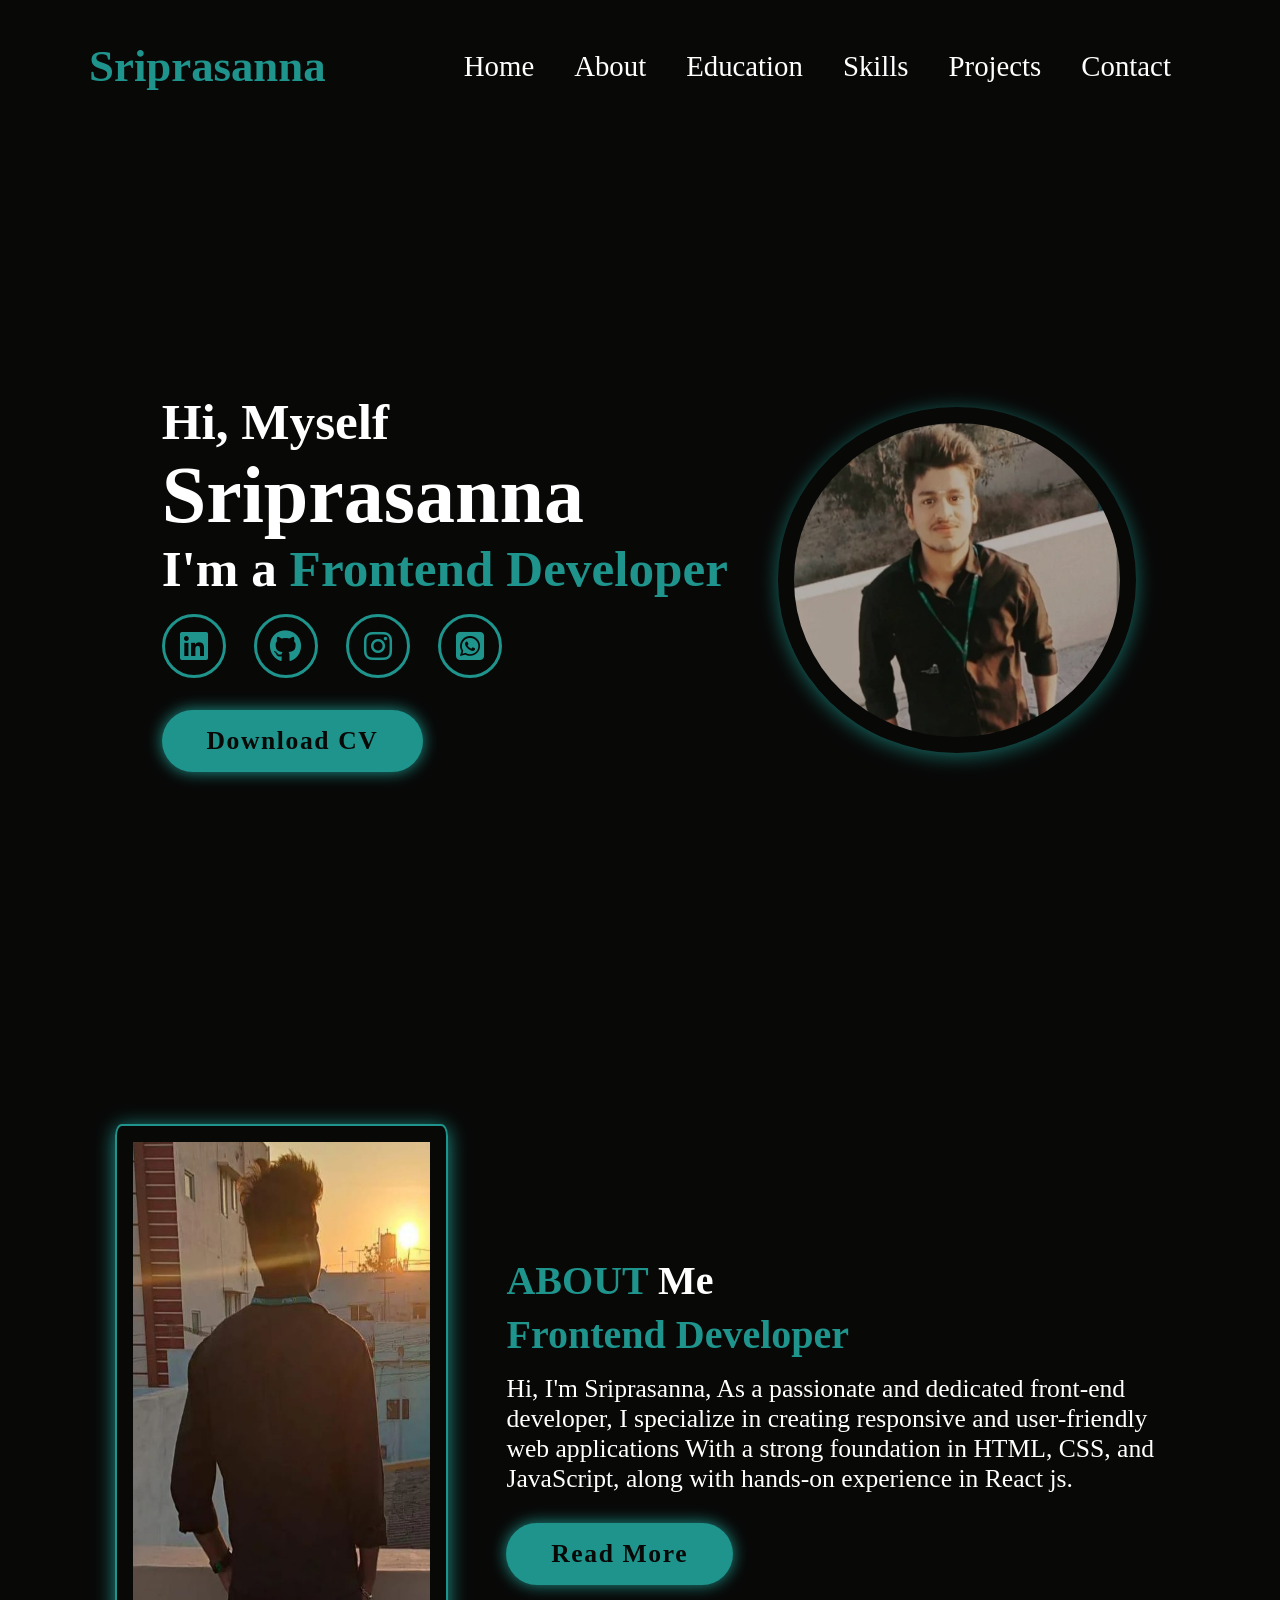
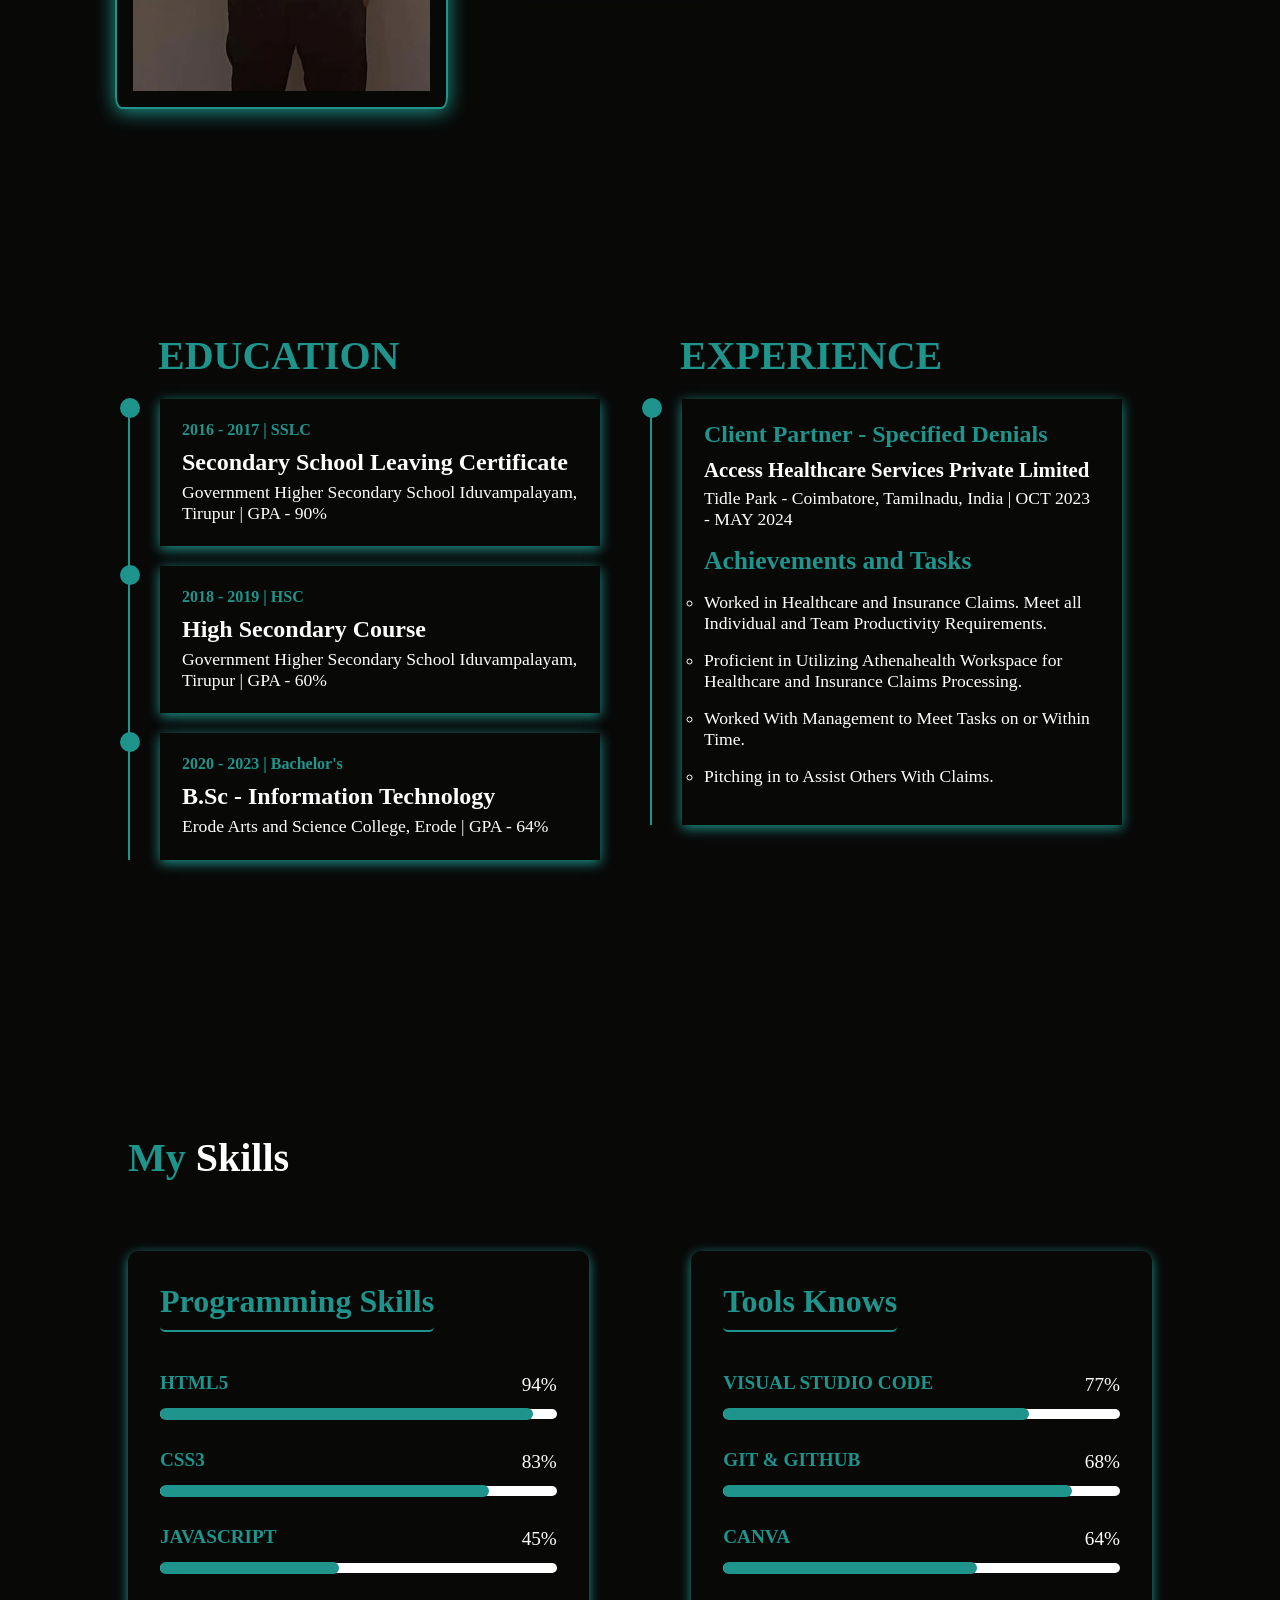
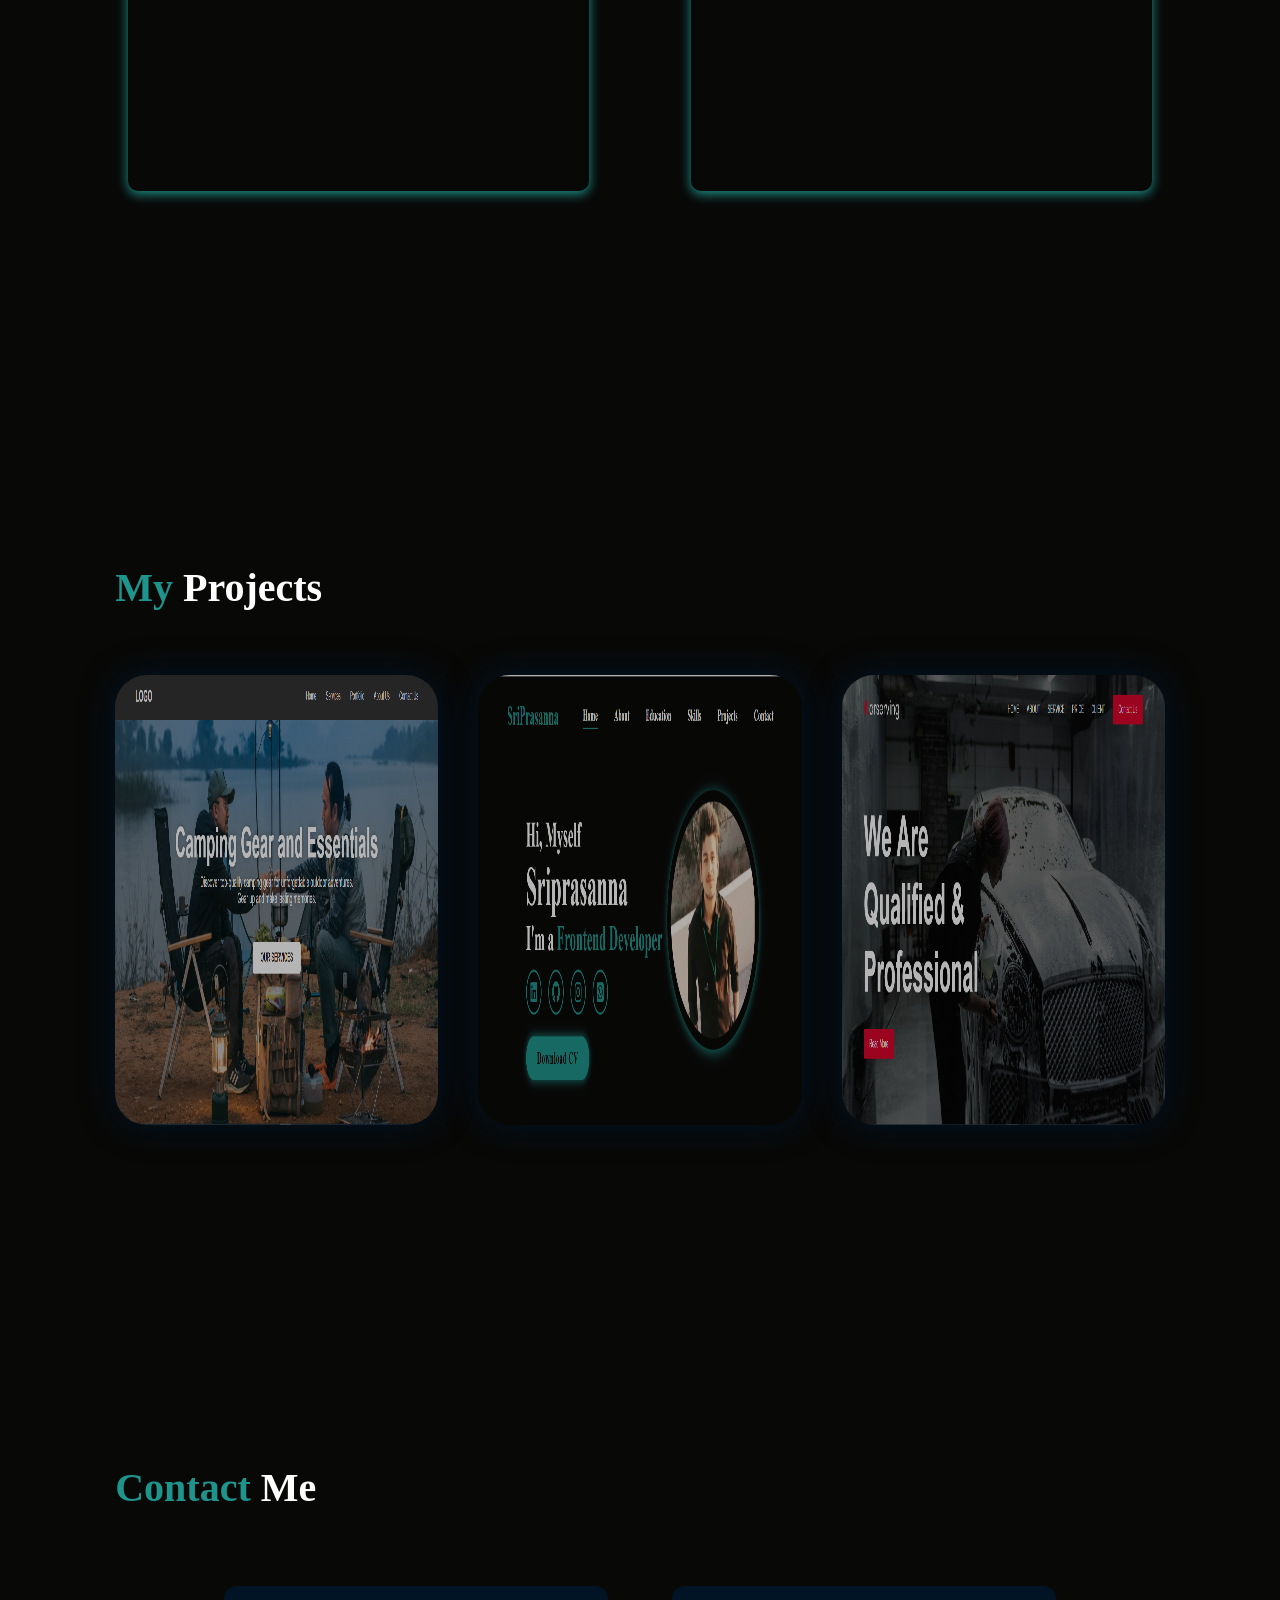
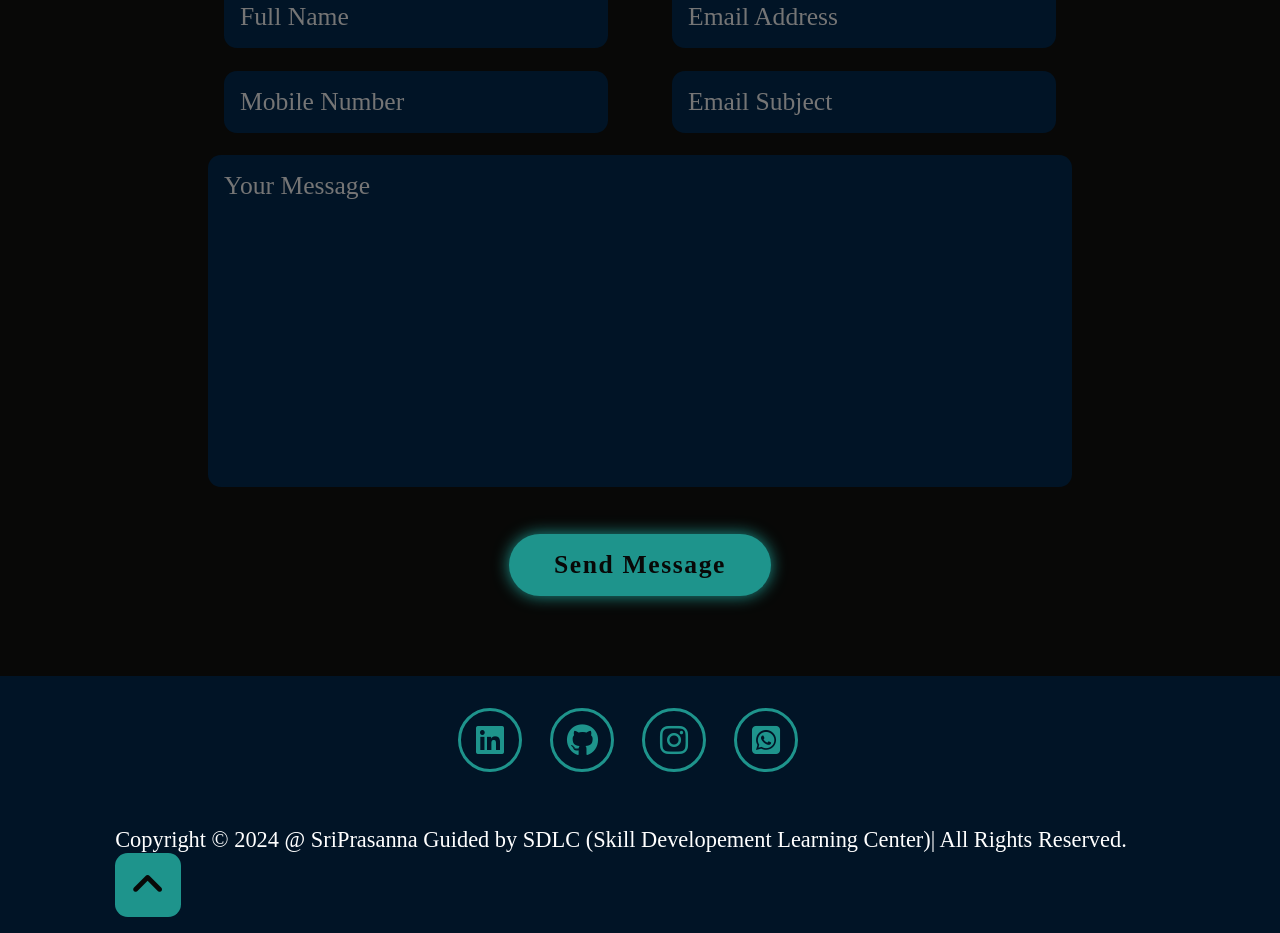
==== index.html @ bc3f65c1 "Add files via upload" ====
<!DOCTYPE html>
<html lang="en">

<head>
    <meta charset="UTF-8">
    <meta name="viewport" content="width=device-width, initial-scale=1.0">
    <title>Personal Portfolio</title>
    <link rel="stylesheet" href="./CSS3/style.css">
    <link rel="stylesheet" href="https://cdnjs.cloudflare.com/ajax/libs/font-awesome/6.6.0/css/all.min.css">
</head>

<body>
    <!-- Header Section -->
    <nav class="navbar">
        <div class="logo">Sriprasanna</div>
        <div class="menu-toggle" id="mobile-menu">
            <span class="bar"></span>
            <span class="bar"></span>
            <span class="bar"></span>
        </div>
        <ul class="nav-list">
            <li><a href="#home">Home</a></li>
            <li><a href="#about">About</a></li>
            <li><a href="#education">Education</a></li>
            <li><a href="#skills">Skills</a></li>
            <li><a href="#projects">Projects</a></li>
            <li><a href="#contact">Contact</a></li>
        </ul>
    </nav>

    <!-- Home Section -->
    <section class="home" id="home">
        <div class="home-content">
            <!-- <h3>Hello, Coders</h3> -->
            <h3>Hi, Myself</h3>
            <h1>Sriprasanna</h1>
            <h3>I'm a <span>Frontend Developer</span></h3>

            <!-- Social Media Icons -->
            <div class="social-media">
                <a href="https://www.linkedin.com/in/prasanna85/"><i class="fa-brands fa-linkedin"></i></a>
                <a href="https://github.com/tronkrish/"><i class="fa-brands fa-github"></i></a>
                <a href="https://www.instagram.com/_tron_krish_/"><i class="fa-brands fa-instagram"></i></a>
                <a href="https://web.whatsapp.com/"><i class="fa-brands fa-square-whatsapp"></i></a>
            </div>
            <a href="" class="btn">Download CV</a>
        </div>

        <div class="home-img">
            <img src="./CSS3/image1.jpeg" alt="img">
        </div>
    </section>

    <!-- About Section -->
    <section class="about" id="about">
        <div class="about-img">
            <img src="./CSS3/image2.jpeg" alt="img" >
        </div>

        <div class="about-content">
            <h2 class="heading">ABOUT <span>Me</span></h2>
            <h3>Frontend Developer</h3>
            <p>Hi, I'm Sriprasanna, As a passionate and dedicated front-end developer, I specialize in creating
                responsive and user-friendly web applications With a strong foundation in HTML, CSS, and JavaScript,
                along with hands-on experience in React js.</p>
            <a href="#" class="btn">Read More</a>
        </div>
    </section>

    <!--Education Section  -->
    <section class="education" id="education">
        <main class="row">
            <div class="col">
                <header class="title">
                    <h2>EDUCATION</h2>
                </header>

                <div class="content">
                    <div class="box">
                        <h4>2016 - 2017 | SSLC</h4>
                        <h3>Secondary School Leaving Certificate</h3>
                        <p>Government Higher Secondary School Iduvampalayam, Tirupur | GPA - 90%</p>
                    </div>

                    <div class="box">
                        <h4>2018 - 2019 | HSC</h4>
                        <h3>High Secondary Course</h3>
                        <p>Government Higher Secondary School Iduvampalayam, Tirupur | GPA - 60%</p>
                    </div>

                    <div class="box">
                        <h4>2020 - 2023 | Bachelor's</h4>
                        <h3>B.Sc - Information Technology</h3>
                        <p>Erode Arts and Science College, Erode | GPA - 64%</p>
                    </div>
                </div>
            </div>

            <!-- Experience Section -->

            <div class="col">
                <header class="title">
                    <h2>EXPERIENCE</h2>
                </header>

                <div class="content">
                    <div class="box">
                        <h2>Client Partner - Specified Denials</h2>
                        <h3 class="office">Access Healthcare Services Private Limited</h3>
                        <p>Tidle Park - Coimbatore, Tamilnadu, India | OCT 2023 - MAY 2024</p>
                        <h4 class="tasks">Achievements and Tasks</h4>
                        <ul>
                            <li>Worked in Healthcare and Insurance Claims. Meet all Individual and Team Productivity
                                Requirements.</li>
                            <li>Proficient in Utilizing Athenahealth Workspace for Healthcare and Insurance Claims
                                Processing.</li>
                            <li>Worked With Management to Meet Tasks on or Within Time.</li>
                            <li>Pitching in to Assist Others With Claims.</li>
                        </ul>
                    </div>
                </div>
            </div>
        </main>
    </section>

    <!-- Skills Section -->
    <section class="skills" id="skills">
        <!-- <div class="main-title"> -->
        <h2 class="heading">My <span>Skills</span></h2>
        <!-- </div> -->

        <div class="row">
            <div class="col">
                <div class="sub-title">
                    <h2>Programming Skills</h2>
                </div>

                <div class="skills-container">
                    <div class="skill">
                        <div class="subject">HTML5</div>
                        <div class="progress-bar" value="94%">
                            <div class="progress-line" style="max-width: 94%"></div>
                        </div>
                    </div>

                    <div class="skill">
                        <div class="subject">CSS3</div>
                        <div class="progress-bar" value="83%">
                            <div class="progress-line" style="max-width: 83%"></div>
                        </div>
                    </div>

                    <div class="skill">
                        <div class="subject">JavaScript</div>
                        <div class="progress-bar" value="45%">
                            <div class="progress-line" style="max-width: 45%"></div>
                        </div>
                    </div>
                </div>
            </div>

            <div class="col cols">
                <div class="sub-title">
                    <h2>Tools Knows</h2>
                </div>

                <div class="skills-container">
                    <div class="skill">
                        <div class="subject">Visual Studio Code</div>
                        <div class="progress-bar" value="77%">
                            <div class="progress-line" style="max-width: 77%"></div>
                        </div>
                    </div>

                    <div class="skill">
                        <div class="subject">Git & Github</div>
                        <div class="progress-bar" value="68%">
                            <div class="progress-line" style="max-width: 88%"></div>
                        </div>
                    </div>

                    <div class="skill">
                        <div class="subject">Canva</div>
                        <div class="progress-bar" value="64%">
                            <div class="progress-line" style="max-width: 64%"></div>
                        </div>
                    </div>
                </div>
            </div>
        </div>
    </section>

    <!-- Project Section -->
    <section class="project" id="projects">
        <h2 class="heading">My <span>Projects</span></h2>

        <div class="project-container">
            <div class="project-box">
                <img src="./CSS3/First Project.png" alt="">
                <div class="project-layer">
                    <a href="https://tronkrish.github.io/Camping-Website/">Camping Gear Website</a>
                    <p>This is a responsive website created to showcase a variety of camping gear. The website is built
                        using HTML and CSS, with a focus on mobile responsiveness, ensuring it looks great on devices of
                        all sizes. Features include an intuitive layout, clean design, and user-friendly navigation.</p>
                </div>
            </div>

            <div class="project-box">
                <img src="./CSS3/Second Project.png" alt="">
                <div class="project-layer">
                    <a href="https://tronkrish.github.io/Doorstep-Carwash/">Personal Portfolio</a>
                    <p>This project involves creating a responsive landing page for a doorstep car washing service,
                        using HTML, CSS, and JavaScript. The goal is to develop an intuitive and user-friendly page that
                        effectively showcases the services offered by the company while ensuring accessibility and
                        responsiveness across various devices (desktops, tablets, and mobile phones).</p>
                </div>
            </div>

            <div class="project-box">
                <img src="./CSS3/Third Project.png" alt="">
                <div class="project-layer">
                    <a href="https://tronkrish.github.io/Doorstep-Car-Wash/">Doorstep-Carwash</a>
                    <p>This project involves creating a responsive landing page for a doorstep car washing service,
                        using HTML, CSS, and JavaScript. The goal is to develop an intuitive and user-friendly page that
                        effectively showcases the services offered by the company while ensuring accessibility and
                        responsiveness across various devices (desktops, tablets, and mobile phones).</p>
                </div>
            </div>
        </div>
    </section>

    <!-- Contact Section -->

    <section class="contact" id="contact">
        <h2 class="heading">Contact <span>Me</span></h2>

        <!-- Social Media Icons -->


        <form action="#">
            <div class="input-box">
                <input type="text" placeholder="Full Name">
                <input type="email" placeholder="Email Address">
            </div>

            <div class="input-box">
                <input type="number" placeholder="Mobile Number">
                <input type="text" placeholder="Email Subject">
            </div>
            <textarea name="" id="30" rows="10" placeholder="Your Message"></textarea>
            <input type="submit" value="Send Message" class="btn">
        </form>
    </section>

    <!-- Footer Section -->

    <footer class="footer">
        <div class="social-media">
            <a href="https://www.linkedin.com/in/prasanna85/"><i class="fa-brands fa-linkedin"></i></a>
            <a href="https://github.com/tronkrish/"><i class="fa-brands fa-github"></i></a>
            <a href="https://www.instagram.com/_tron_krish_/"><i class="fa-brands fa-instagram"></i></a>
            <a href="https://web.whatsapp.com/"><i class="fa-brands fa-square-whatsapp"></i></a>
        </div>
        <div class="footer-text">
            <p>Copyright &copy; 2024 @ SriPrasanna Guided by SDLC (Skill Developement Learning Center)| All Rights
                Reserved.</p>
        </div>

        <div class="footer-icontop">
            <a href="#home"><i class="fa-solid fa-angle-up"></i></a>
        </div>
    </footer>

    <script>
        const mobileMenu = document.getElementById("mobile-menu");
        const navList = document.querySelector(".nav-list");

        mobileMenu.addEventListener("click", () => {
            navList.classList.toggle("active");
        });
    </script>

</body>

</html>
---- CSS3/style.css ----
* {
    margin: 0;
    padding: 0;
    box-sizing: border-box;
    font-family: 'Times New Roman', Times, serif;
    text-decoration: none;
    border: none;
    outline: none;
}

:root {
    --bg-color: #080807;
    --scd-bg-color: #011426;
    --text-color: #fff;
    --main-color: #1e948c;
}

html {
    overflow-x: hidden;
    scroll-behavior: smooth;
}

body {
    background-color: var(--bg-color);
    color: var(--text-color);
}

section {
    min-height: 100vh;
    padding: 10rem 9% 2rem;
}

/* Header Section */
.navbar {
    display: flex;
    justify-content: space-around;
    align-items: center;
    padding: 40px 30px;
    background-color: var(--bg-color);
    color: #fff;
}

.logo {
    font-size: 2.8rem;
    font-weight: bold;
    color: var(--main-color);
}

.nav-list {
    display: flex;
    list-style-type: none;
}

.nav-list li {
    margin: 0 20px;
}

.nav-list a {
    text-decoration: none;
    color: #fff;
    transition: color 0.3s ease;
    font-size: 1.8rem;
}

.nav-list a:hover {
    color: var(--main-color);
}

/* Mobile Menu Toggle */
.menu-toggle {
    display: none;
    flex-direction: column;
    cursor: pointer;
}

.bar {
    background-color: #fff;
    height: 3px;
    width: 25px;
    margin: 3px 0;
}

/* Home Section */
.home {
    display: flex;
    justify-content: center;
    align-items: center;
    margin: -5%;
    gap: 2rem;
}

.home-content h1 {
    font-size: 5rem;
    font-weight: 700;
    line-height: 1.1;
}

.home-content h3 {
    font-size: 3.2rem;
    font-weight: 700;
}

.home-content span {
    color: var(--main-color);
}

.home-img img {
    width: 28vw;
    animation: floatimage 4s ease-in-out infinite;
    border-radius: 50%;
    box-shadow: 0 3px 20px 0px var(--main-color);
    margin-left: 5%;
    padding: 1rem;
    opacity: 0.7;
}

@keyframes floatimage {
    0% {
        transform: translateY(0);
    }

    50% {
        transform: translateY(-2.4rem);
    }

    100% {
        transform: translateY(0);
    }
}

/* Social Media Icons */
.social-media a {
    display: inline-flex;
    justify-content: center;
    align-items: center;
    width: 4rem;
    height: 4rem;
    background: transparent;
    border: .2rem solid var(--main-color);
    border-radius: 50%;
    font-size: 2rem;
    color: var(--main-color);
    margin: 1rem 1.5rem 3rem 0;
    transition: .5s ease;
}

.social-media a:hover {
    background-color: var(--main-color);
    color: var(--scd-bg-color);
    box-shadow: 0 0 1rem var(--main-color);
}

.btn {
    display: inline-block;
    padding: 1rem 2.8rem;
    background-color: var(--main-color);
    border-radius: 4rem;
    box-shadow: 0 0 1rem var(--main-color);
    font-size: 1.6rem;
    font-weight: 700;
    color: var(--bg-color);
    letter-spacing: .1rem;
    transition: .5s ease;
    margin-top: -3%;
}

/* About Section */
.about {
    display: flex;
    justify-content: center;
    align-items: center;
    gap: 3rem;
    background-color: var(--bg-color);
}

.about-img img {
    height: 65vh;
    width: 26vw;
    border-radius: 2%;
    padding: 1rem;
    border: 2px solid var(--main-color);
    box-shadow: 0 3px 20px 0px var(--main-color);

}

.about-content {
    margin-left: 1%;
}

.about-content h2 {
    text-align: left;
    line-height: 1.5;
    font-size: 2.5rem;
    color: var(--main-color);
}

.about-content h2 span {
    color: var(--text-color);
}

.about-content h3 {
    font-size: 2.5rem;
    color: var(--main-color);
}

.about-content p {
    font-size: 1.6rem;
    margin: 1rem 0 3rem;
}


/* Education Section */
.education {
    width: 100%;
    padding: 10%;
}

.education .row {
    display: grid;
    grid-template-columns: 1fr 1fr;
    grid-column-gap: 20px;
}

.col .title {
    color: var(--main-color);
    padding: 0 0 20px 30px;
}

.title h2 {
    font-size: 2.5rem;
}

.col .content {
    padding: 0 30px;
    border-left: 2px solid var(--main-color);
}

.col .content .box {
    position: relative;
    padding: 20px;
    border: 2px solid var(--bg-color);
    cursor: pointer;
    transition: all 0.4s;
    margin-bottom: 20px;
    box-shadow: 0 3px 12px 0px var(--main-color);
}

.col .content .box::before {
    content: '';
    position: absolute;
    width: 16px;
    height: 16px;
    border-radius: 50%;
    right: calc(100% + 22px);
    top: -.2rem;
    background-color: var(--main-color);
    border: 2px solid var(--main-color);
}

.box h4 {
    position: relative;
    color: #1e948c;
    font-size: 1rem;
}

.box h2 {
    color: #1e948c;
}

.box h3 {
    font-size: 1.5rem;
    padding: 10px 0 6px;
}

.box .office {
    font-size: 1.3rem;

}

.box .tasks {
    font-size: 1.6rem;
    padding: 1rem 0 1rem 0;
}

.box p {
    line-height: 1.2;
    font-size: 1.1rem;
}

.box ul li {
    list-style: circle;
    font-size: 1.1rem;
    padding: 0 0 1rem 0;
}

/* Skills Section */


.skills {
    width: 100%;
    min-height: 100vh;
    padding: 30px 10%;
}

.skills h2 {
    font-size: 2.5rem;
    color: var(--main-color);
}

.skills h2 span {
    color: var(--text-color);
}

.skills .main-title {
    max-width: 700px;
    margin: 0px auto;
    text-align: center;
}

.skills .main-title h1 {
    position: relative;
    font-size: 4rem;
    color: var(--main-color);
}

.skills .row {
    width: 100%;
    display: flex;
    justify-content: space-between;
    margin-top: 70px;
}

.skills .row .col {
    flex-basis: 45%;
    border-radius: 10px;
    height: 60vh;
    width: 100%;
    padding: 2rem;
    box-shadow: 0 3px 12px 0px var(--main-color);
}

.row .sub-title h2 {
    position: relative;
    color: var(--main-color);
    font-size: 2rem;
    display: inline-block;
    margin-bottom: 40px;
    padding-bottom: 10px;
    border-radius: 5px;
    border-bottom: 2px solid var(--main-color);
}

.subject {
    font-size: 1.2rem;
    font-weight: 700;
    padding-bottom: 15px;
    color: var(--main-color);
    text-transform: uppercase;
}

.progress-bar {
    position: relative;
    width: 100%;
    height: 10px;
    background-color: #fff;
    border-radius: 10px;
    margin-bottom: 30px;
}

.progress-bar::after {
    position: absolute;
    content: attr(value);
    top: -35px;
    right: 0;
    color: #fff;
    font-size: 1.2rem;
}

.progress-line {
    position: absolute;
    width: 100%;
    height: 12px;
    background-color: var(--main-color);
    border-radius: 10px;
    top: -1px;
}

/* Project Section */
.project {
    background-color: var(--bg-color);
    min-height: 100vh;
}

.project h2 {
    margin-bottom: 4rem;
    font-size: 2.5rem;
    color: var(--main-color);
}

.project h2 span {
    color: var(--text-color);
}

.project-container {
    display: grid;
    grid-template-columns: repeat(3, 1fr);
    align-items: center;
    gap: 2.5rem;
}

.project-container .project-box {
    position: relative;
    border-radius: 2rem;
    box-shadow: 0 0 2rem var(--scd-bg-color);
    overflow: hidden;
    display: flex;
}

.project-box img {
    width: 100%;
    height: 50vh;
}

.project .project-box .project-layer {
    position: absolute;
    bottom: 0;
    left: 0;
    display: flex;
    background: linear-gradient(rgba(0, 0, 0, 0.1), var(--main-color));
    /* background-color: cyan; */
    justify-content: center;
    align-items: center;
    flex-direction: column;
    text-align: center;
    padding: 1rem;
    transform: translateY(100%);
    transition-duration: .5s;
    transition-timing-function: ease;
}

.project .project-box:hover .project-layer {
    transform: translateY(0);
}

.project-layer a {
    font-size: 1.5rem;
    color: var(--main-color);
    border-bottom: 2px solid snow;
    font-weight: bold;
    margin-bottom: 5px;
}

.project .project-box {
    position: relative;
    border-radius: 2rem;
    overflow: hidden;
    display: flex;
}

.project .project-box img {
    transition-duration: .5s;
    transition-timing-function: ease;
    opacity: 0.7;
}

.project .project-box:hover img {
    transform: scale(1.1);
}

/* Contact Section */
.contact {
    min-height: 50vh;
}

.contact h2 {
    margin-bottom: 4rem;
    font-size: 2.5rem;
    color: var(--main-color);
}

.contact h2 span {
    color: var(--text-color);
}

.contact form {
    max-width: 60rem;
    margin: 1rem auto;
    text-align: center;
    margin-bottom: 3rem;
}

.contact form .input-box {
    display: flex;
    justify-content: space-evenly;
    flex-wrap: wrap;
}

.contact form .input-box input,
.contact form textarea {
    width: 90%;
    padding: 1rem;
    font-size: 1.6rem;
    color: var(--text-color);
    background: var(--scd-bg-color);
    border-radius: .8rem;
    margin: .7rem 0;
}

.contact form .input-box input {
    width: 40%;
}

.contact form textarea {
    resize: none;
}

.contact form .btn {
    margin-top: 2rem;
    cursor: pointer;
}

/* Footer Section */
.footer {
    display: flex;
    justify-content: space-between;
    align-items: center;
    flex-wrap: wrap;
    padding: 1rem 9%;
    background: var(--scd-bg-color);
}

.footer .social-media {
    text-align: center;
    position: relative;
    height: 15vh;
    width: 100%;
}

.footer-text {
    font-size: 1.4rem;
}

.footer-icontop {
    display: inline-flex;
    justify-content: center;
    align-items: center;
    padding: .8rem 1rem;
    background: var(--main-color);
    border-radius: .8rem;
    transition: .5s linear;
}

.footer-icontop a:hover {
    box-shadow: 0 0 1rem var(--main-color);
}

.footer-icontop a i {
    font-size: 2.4rem;
    color: var(--bg-color);
}

/* Media Query */

@media all and(max-width: 1200px) {
    html {
        font-size: 55%;
    }
}

@media all and (max-width: 991px) {
    .header {
        padding: 2rem 1%;
    }

    section {
        padding: 10rem 1%;
    }

    .project {
        padding-bottom: 7rem;
    }

    .contact {
        min-height: auto;
    }

    .footer {
        padding: 2rem 3%;
    }
}


/* Mobile responsiveness */
@media all and (max-width: 768px) {
    .logo, .menu-toggle{
        margin-top: -25px;
    }
    .menu-toggle {
        display: flex;
    }

    .nav-list {
        display: none;
        flex-direction: column;
        width: 100%;
        background-color: var(--scd-bg-color);
        position: absolute;
        top: 60px;
        left: 0;
    }

    .nav-list.active {
        display: flex;
    }

    .nav-list li {
        text-align: center;
        padding: 10px 0;
        border-top: 1px solid var(--main-color);
    }

    .nav-list li:first-child {
        border-top: none;
    }


    .home {
        flex-direction: column;
        gap: 2rem;
        line-height: 2;
    }

    .home-content h3 {
        font-size: 2.8rem;
    }

    .home-content h1 {
        font-size: 5rem;
    }

    .home-content {
        order: 2;
        margin-top: 90%;
    }

    .home-img img {
        width: 70vw;
        position: absolute;
        top: 50%;
        left: 10%;
    }

    .about {
        flex-direction: column;
    }

    .about-content {
        margin-left: 10%;
        line-height: 1.5;
    }

    .about-img img {
        width: 80vw;
        height: 70vh;
        margin-top: 3rem;
    }

    .education .row {
        grid-template-columns: 1fr;
        gap: 2rem;
    }

    .row .col:nth-child(2) {
        margin-top: 1rem;
    }

    .skills {
        padding: 30px 8%;
        gap: 2rem;
    }

    .skills .row {
        flex-direction: column;
        margin-top: 30px;
        gap: 3rem;
    }

    .project h2 {
        margin-bottom: 3rem;
    }

    .project-container {
        grid-template-columns: repeat(1, 1fr);
    }

    .project .project-box .project-layer {
        padding: 4rem;
    }

    .project-layer a {
        font-size: 3rem;
    }

    .project-layer p {
        font-size: 2rem;
    }

}

@media all and (max-width: 617px) {
    .home-content{
        margin-top: 110%;
        margin-left: 10%;
    }
    .home-img img {
        width: 80vw;
        margin-top: 8rem;
    }

    .about-img img{
        height: 70vh;
        width: 80vw;
    }

    .project-container {
        grid-template-columns: 1fr;
    }

    .footer .social-media {
        height: 8vh;
    }

}

@media all and (max-width: 450px) {
    html {
        font-size: 50%;
    }

    .home-img img{
        width: 70vw;
        margin-top: 10%;
    }

    .about-img img{
        height: 70vh;
        width: 80vw;
    }

    .home-content{
        margin-left: 10%;
    }

    .nav ul {
        position: absolute;
        top: 65px;
    }

    .contact form .input-box input {
        width: 100%;
    }
}
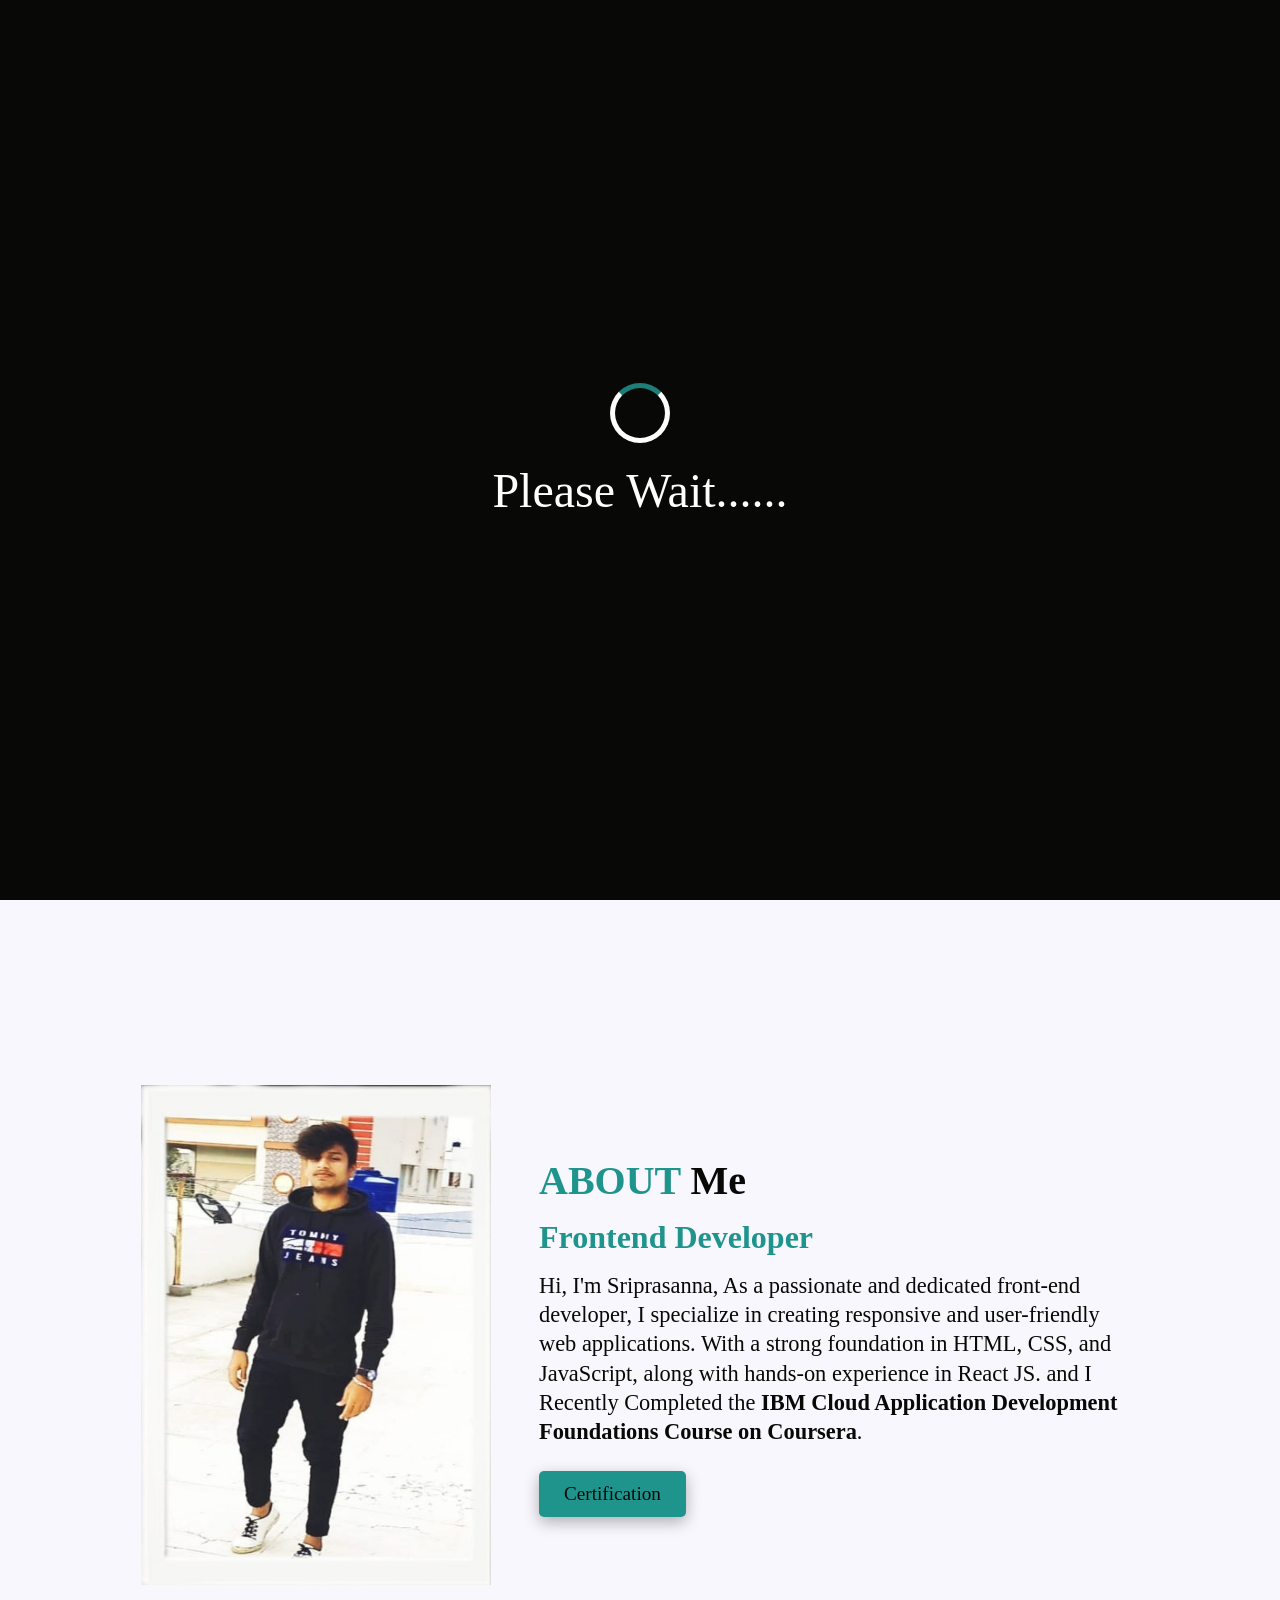
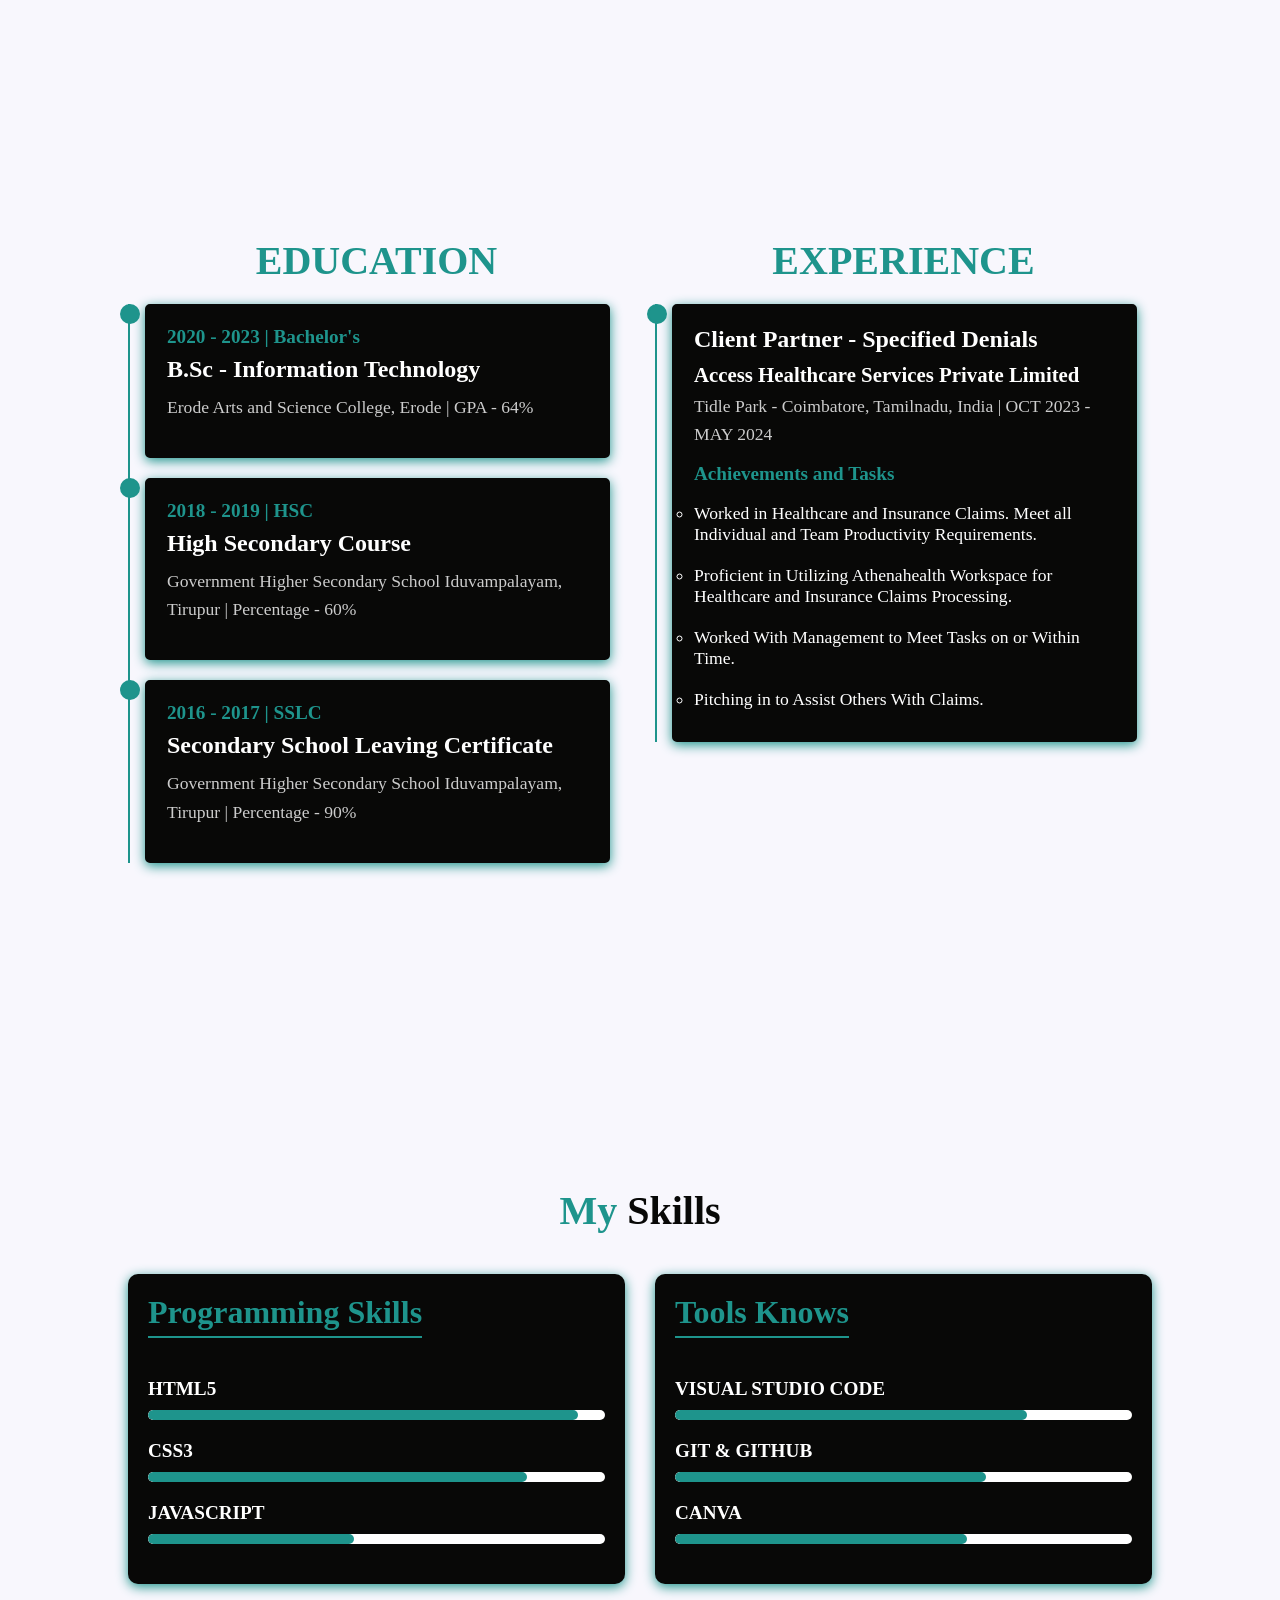
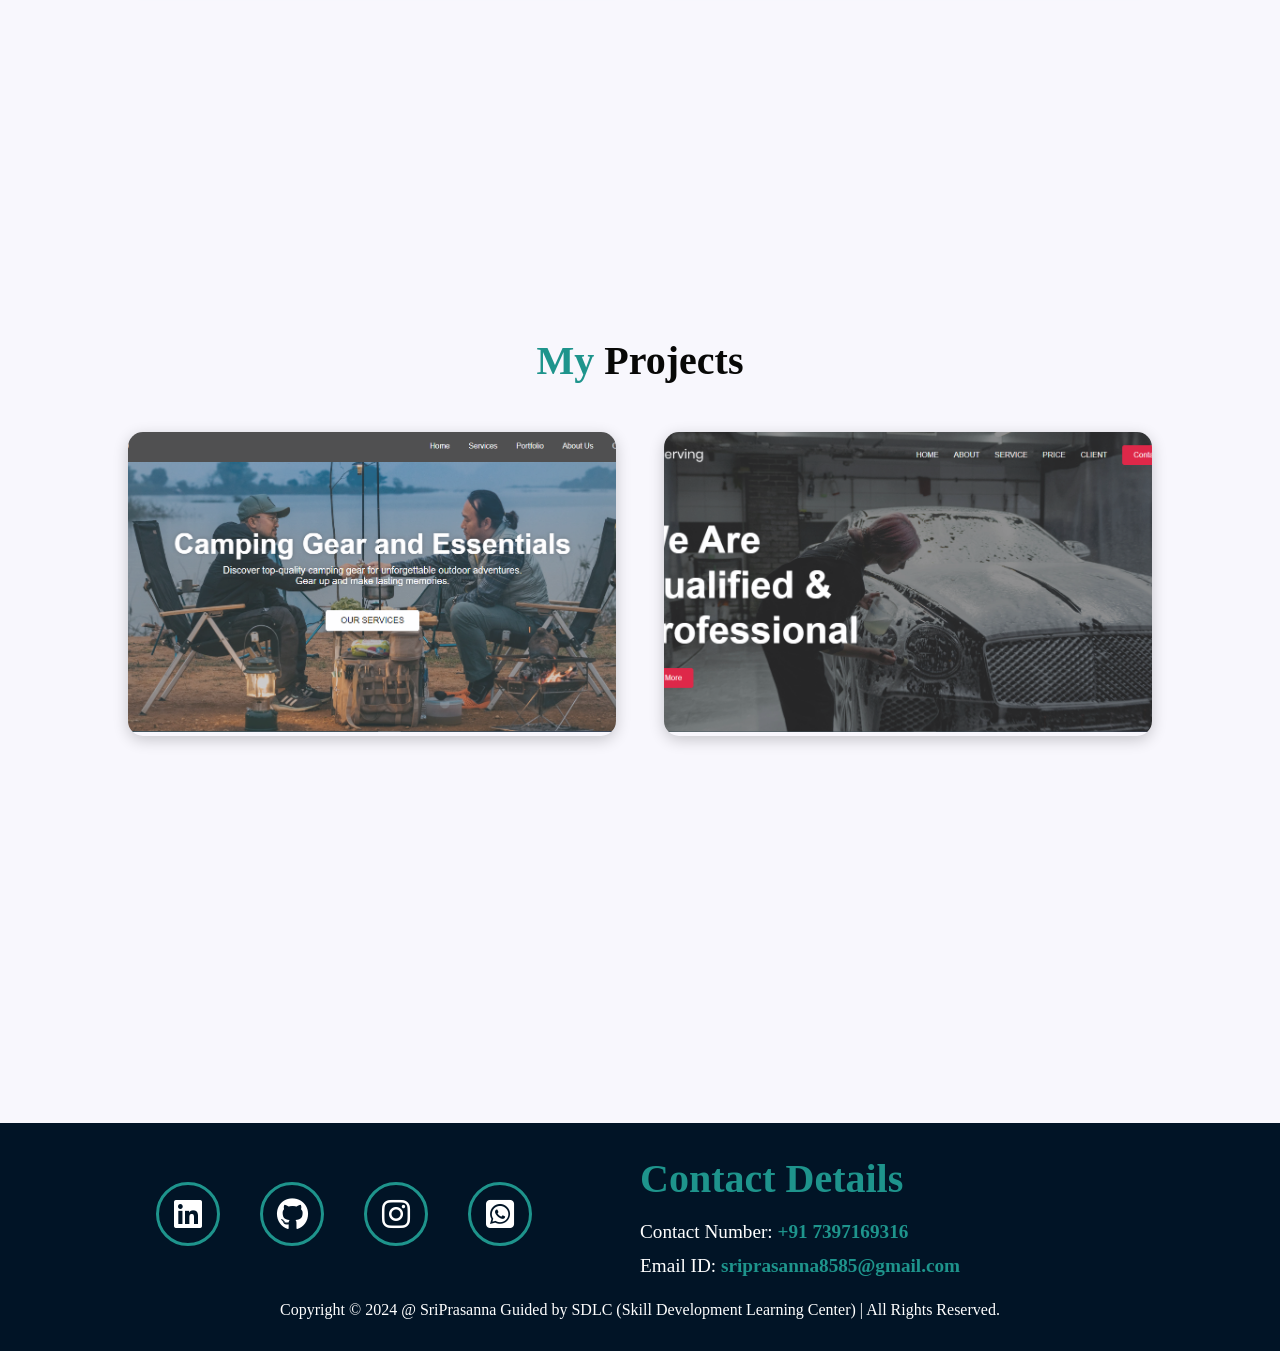
==== commit 89df2f64: "Add files via upload" ====
--- a/index.html
+++ b/index.html
@@ -10,6 +10,10 @@
 </head>
 
 <body>
+    <div class="loading-screen">
+        <div class="loading"></div>
+        <p>Please Wait......</p>
+    </div>
     <!-- Header Section -->
     <nav class="navbar">
         <div class="logo">Sriprasanna</div>
@@ -18,91 +22,104 @@
             <span class="bar"></span>
             <span class="bar"></span>
         </div>
-        <ul class="nav-list">
+        <ul class="nav-list" id="nav-list">
             <li><a href="#home">Home</a></li>
             <li><a href="#about">About</a></li>
             <li><a href="#education">Education</a></li>
             <li><a href="#skills">Skills</a></li>
             <li><a href="#projects">Projects</a></li>
-            <li><a href="#contact">Contact</a></li>
         </ul>
     </nav>
+
 
     <!-- Home Section -->
     <section class="home" id="home">
         <div class="home-content">
-            <!-- <h3>Hello, Coders</h3> -->
             <h3>Hi, Myself</h3>
             <h1>Sriprasanna</h1>
-            <h3>I'm a <span>Frontend Developer</span></h3>
+            <h3>I'm a <span id="role"></span></h3>
 
             <!-- Social Media Icons -->
             <div class="social-media">
-                <a href="https://www.linkedin.com/in/prasanna85/"><i class="fa-brands fa-linkedin"></i></a>
-                <a href="https://github.com/tronkrish/"><i class="fa-brands fa-github"></i></a>
-                <a href="https://www.instagram.com/_tron_krish_/"><i class="fa-brands fa-instagram"></i></a>
-                <a href="https://web.whatsapp.com/"><i class="fa-brands fa-square-whatsapp"></i></a>
-            </div>
-            <a href="" class="btn">Download CV</a>
+                <a href="https://www.linkedin.com/in/prasanna85/" target="_blank">
+                    <i class="fa-brands fa-linkedin"></i>
+                </a>
+                <a href="https://github.com/tronkrish/" target="_blank">
+                    <i class="fa-brands fa-github"></i>
+                </a>
+                <a href="https://www.instagram.com/_tron_krish_/" target="_blank">
+                    <i class="fa-brands fa-instagram"></i>
+                </a>
+                <a href="https://web.whatsapp.com/" target="_blank">
+                    <i class="fa-brands fa-whatsapp"></i>
+                </a>
+            </div>
+
+            <a href="./CSS3/Front-End Developer.pdf" class="btn" target="_blank">View Resume</a>
+            <a href="./CSS3/Front-End Developer.pdf" class="btn" target="_blank" download id="btnss">Download Resume</a>
+
         </div>
 
         <div class="home-img">
-            <img src="./CSS3/image1.jpeg" alt="img">
+            <img src="./CSS3/image2.jpeg" alt="Profile Picture">
         </div>
     </section>
 
     <!-- About Section -->
     <section class="about" id="about">
         <div class="about-img">
-            <img src="./CSS3/image2.jpeg" alt="img" >
+            <img src="./CSS3/Image3.jpeg" alt="Profile Image">
         </div>
 
         <div class="about-content">
             <h2 class="heading">ABOUT <span>Me</span></h2>
             <h3>Frontend Developer</h3>
-            <p>Hi, I'm Sriprasanna, As a passionate and dedicated front-end developer, I specialize in creating
-                responsive and user-friendly web applications With a strong foundation in HTML, CSS, and JavaScript,
-                along with hands-on experience in React js.</p>
-            <a href="#" class="btn">Read More</a>
-        </div>
-    </section>
-
-    <!--Education Section  -->
+            <p>
+                Hi, I'm Sriprasanna, As a passionate and dedicated front-end developer, I specialize in creating
+                responsive and user-friendly web applications. With a strong foundation in HTML, CSS, and JavaScript,
+                along with hands-on experience in React JS. and I Recently Completed the <b>IBM Cloud Application Development Foundations Course on Coursera</b>.
+            </p>
+            <a href="https://www.credly.com/badges/7228fc24-bd98-495f-b2e7-82e15cb1e136/whatsapp" class="btn" target="_blank">Certification</a>
+        </div>
+    </section>
+
+
+    <!-- Education Section -->
     <section class="education" id="education">
         <main class="row">
+            <!-- Education Column -->
             <div class="col">
                 <header class="title">
                     <h2>EDUCATION</h2>
                 </header>
-
                 <div class="content">
-                    <div class="box">
-                        <h4>2016 - 2017 | SSLC</h4>
-                        <h3>Secondary School Leaving Certificate</h3>
-                        <p>Government Higher Secondary School Iduvampalayam, Tirupur | GPA - 90%</p>
-                    </div>
-
-                    <div class="box">
-                        <h4>2018 - 2019 | HSC</h4>
-                        <h3>High Secondary Course</h3>
-                        <p>Government Higher Secondary School Iduvampalayam, Tirupur | GPA - 60%</p>
-                    </div>
 
                     <div class="box">
                         <h4>2020 - 2023 | Bachelor's</h4>
                         <h3>B.Sc - Information Technology</h3>
                         <p>Erode Arts and Science College, Erode | GPA - 64%</p>
                     </div>
-                </div>
-            </div>
-
-            <!-- Experience Section -->
-
+                  
+                    <div class="box">
+                        <h4>2018 - 2019 | HSC</h4>
+                        <h3>High Secondary Course</h3>
+                        <p>Government Higher Secondary School Iduvampalayam, Tirupur | Percentage - 60%</p>
+                    </div>
+                    
+                    <div class="box">
+                        <h4>2016 - 2017 | SSLC</h4>
+                        <h3>Secondary School Leaving Certificate</h3>
+                        <p>Government Higher Secondary School Iduvampalayam, Tirupur | Percentage - 90%</p>
+                    </div>
+                    
+                </div>
+            </div>
+
+            <!-- Experience Column -->
             <div class="col">
                 <header class="title">
                     <h2>EXPERIENCE</h2>
                 </header>
-
                 <div class="content">
                     <div class="box">
                         <h2>Client Partner - Specified Denials</h2>
@@ -125,16 +142,13 @@
 
     <!-- Skills Section -->
     <section class="skills" id="skills">
-        <!-- <div class="main-title"> -->
         <h2 class="heading">My <span>Skills</span></h2>
-        <!-- </div> -->
-
         <div class="row">
+            <!-- Programming Skills -->
             <div class="col">
                 <div class="sub-title">
                     <h2>Programming Skills</h2>
                 </div>
-
                 <div class="skills-container">
                     <div class="skill">
                         <div class="subject">HTML5</div>
@@ -142,14 +156,12 @@
                             <div class="progress-line" style="max-width: 94%"></div>
                         </div>
                     </div>
-
                     <div class="skill">
                         <div class="subject">CSS3</div>
                         <div class="progress-bar" value="83%">
                             <div class="progress-line" style="max-width: 83%"></div>
                         </div>
                     </div>
-
                     <div class="skill">
                         <div class="subject">JavaScript</div>
                         <div class="progress-bar" value="45%">
@@ -159,11 +171,11 @@
                 </div>
             </div>
 
-            <div class="col cols">
+            <!-- Tools Skills -->
+            <div class="col">
                 <div class="sub-title">
                     <h2>Tools Knows</h2>
                 </div>
-
                 <div class="skills-container">
                     <div class="skill">
                         <div class="subject">Visual Studio Code</div>
@@ -171,14 +183,12 @@
                             <div class="progress-line" style="max-width: 77%"></div>
                         </div>
                     </div>
-
-                    <div class="skill">
-                        <div class="subject">Git & Github</div>
+                    <div class="skill">
+                        <div class="subject">Git & GitHub</div>
                         <div class="progress-bar" value="68%">
-                            <div class="progress-line" style="max-width: 88%"></div>
-                        </div>
-                    </div>
-
+                            <div class="progress-line" style="max-width: 68%"></div>
+                        </div>
+                    </div>
                     <div class="skill">
                         <div class="subject">Canva</div>
                         <div class="progress-bar" value="64%">
@@ -190,96 +200,66 @@
         </div>
     </section>
 
+
     <!-- Project Section -->
     <section class="project" id="projects">
         <h2 class="heading">My <span>Projects</span></h2>
-
         <div class="project-container">
+            <!-- Project 1 -->
             <div class="project-box">
-                <img src="./CSS3/First Project.png" alt="">
+                <img src="./CSS3/First Project.png" alt="Camping Gear Website">
                 <div class="project-layer">
-                    <a href="https://tronkrish.github.io/Camping-Website/">Camping Gear Website</a>
-                    <p>This is a responsive website created to showcase a variety of camping gear. The website is built
-                        using HTML and CSS, with a focus on mobile responsiveness, ensuring it looks great on devices of
-                        all sizes. Features include an intuitive layout, clean design, and user-friendly navigation.</p>
-                </div>
-            </div>
-
+                    <a href="https://tronkrish.github.io/Camping-Gear-Website/" target="_blank">Camping Gear Website</a>
+                    <p>This responsive website showcases a variety of camping gear. Built with HTML and CSS, it focuses
+                        on mobile responsiveness, ensuring great visuals across devices of all sizes. Features include
+                        an intuitive layout and user-friendly navigation.</p>
+                </div>
+            </div>
+
+            <!-- Project 2 -->
             <div class="project-box">
-                <img src="./CSS3/Second Project.png" alt="">
+                <img src="./CSS3/Third Project.png" alt="Doorstep Car Wash">
                 <div class="project-layer">
-                    <a href="https://tronkrish.github.io/Doorstep-Carwash/">Personal Portfolio</a>
-                    <p>This project involves creating a responsive landing page for a doorstep car washing service,
-                        using HTML, CSS, and JavaScript. The goal is to develop an intuitive and user-friendly page that
-                        effectively showcases the services offered by the company while ensuring accessibility and
-                        responsiveness across various devices (desktops, tablets, and mobile phones).</p>
-                </div>
-            </div>
-
-            <div class="project-box">
-                <img src="./CSS3/Third Project.png" alt="">
-                <div class="project-layer">
-                    <a href="https://tronkrish.github.io/Doorstep-Car-Wash/">Doorstep-Carwash</a>
-                    <p>This project involves creating a responsive landing page for a doorstep car washing service,
-                        using HTML, CSS, and JavaScript. The goal is to develop an intuitive and user-friendly page that
-                        effectively showcases the services offered by the company while ensuring accessibility and
-                        responsiveness across various devices (desktops, tablets, and mobile phones).</p>
-                </div>
-            </div>
-        </div>
-    </section>
-
-    <!-- Contact Section -->
-
-    <section class="contact" id="contact">
-        <h2 class="heading">Contact <span>Me</span></h2>
-
+                    <a href="https://tronkrish.github.io/Doorstep-Car-Wash/" target="_blank">Doorstep Car Wash</a>
+                    <p>This project is a responsive landing page for a doorstep car washing service. Using HTML, CSS,
+                        and JavaScript, the design ensures intuitive navigation and accessibility on desktops, tablets,
+                        and mobile phones.</p>
+                </div>
+            </div>
+        </div>
+    </section>
+
+    <!-- Footer Section -->
+    <footer class="footer">
         <!-- Social Media Icons -->
-
-
-        <form action="#">
-            <div class="input-box">
-                <input type="text" placeholder="Full Name">
-                <input type="email" placeholder="Email Address">
-            </div>
-
-            <div class="input-box">
-                <input type="number" placeholder="Mobile Number">
-                <input type="text" placeholder="Email Subject">
-            </div>
-            <textarea name="" id="30" rows="10" placeholder="Your Message"></textarea>
-            <input type="submit" value="Send Message" class="btn">
-        </form>
-    </section>
-
-    <!-- Footer Section -->
-
-    <footer class="footer">
         <div class="social-media">
-            <a href="https://www.linkedin.com/in/prasanna85/"><i class="fa-brands fa-linkedin"></i></a>
-            <a href="https://github.com/tronkrish/"><i class="fa-brands fa-github"></i></a>
-            <a href="https://www.instagram.com/_tron_krish_/"><i class="fa-brands fa-instagram"></i></a>
-            <a href="https://web.whatsapp.com/"><i class="fa-brands fa-square-whatsapp"></i></a>
-        </div>
+            <a href="https://www.linkedin.com/in/prasanna85/" target="_blank"><i class="fa-brands fa-linkedin"></i></a>
+            <a href="https://github.com/tronkrish/" target="_blank"><i class="fa-brands fa-github"></i></a>
+            <a href="https://www.instagram.com/_tron_krish_/" target="_blank"><i class="fa-brands fa-instagram"></i></a>
+            <a href="https://web.whatsapp.com/" target="_blank"><i class="fa-brands fa-square-whatsapp"></i></a>
+        </div>
+
+        <!-- Contact Details -->
+        <div class="details">
+            <h3>Contact Details</h3>
+            <p>Contact Number: <span>+91 7397169316</span></p>
+            <p>Email ID: <span>sriprasanna8585@gmail.com</span></p>
+        </div>
+
+        <!-- Footer Text -->
         <div class="footer-text">
-            <p>Copyright &copy; 2024 @ SriPrasanna Guided by SDLC (Skill Developement Learning Center)| All Rights
+            <p>Copyright &copy; 2024 @ SriPrasanna Guided by SDLC (Skill Development Learning Center) | All Rights
                 Reserved.</p>
         </div>
 
+        <!-- Back to Top Button -->
         <div class="footer-icontop">
             <a href="#home"><i class="fa-solid fa-angle-up"></i></a>
         </div>
     </footer>
 
-    <script>
-        const mobileMenu = document.getElementById("mobile-menu");
-        const navList = document.querySelector(".nav-list");
-
-        mobileMenu.addEventListener("click", () => {
-            navList.classList.toggle("active");
-        });
-    </script>
+    <script src="./JS6/script.js"></script>
 
 </body>
 
-</html>
+</html>
--- a/CSS3/style.css
+++ b/CSS3/style.css
@@ -2,7 +2,7 @@
     margin: 0;
     padding: 0;
     box-sizing: border-box;
-    font-family: 'Times New Roman', Times, serif;
+    /* font-family: "Roboto", serif; */
     text-decoration: none;
     border: none;
     outline: none;
@@ -13,6 +13,8 @@
     --scd-bg-color: #011426;
     --text-color: #fff;
     --main-color: #1e948c;
+    --extra-light: #f8f7fd;
+    --white: #ffffff;
 }
 
 html {
@@ -21,49 +23,98 @@
 }
 
 body {
-    background-color: var(--bg-color);
-    color: var(--text-color);
+    background-color: var(--extra-light);
+    color: var(--bg-color);
 }
 
 section {
-    min-height: 100vh;
+    height: 100vh;
     padding: 10rem 9% 2rem;
 }
 
-/* Header Section */
+/* Loading Page */
+
+.loading-screen{
+    position: fixed;
+    top: 0;
+    left: 0;
+    z-index: 9999;
+    height: 100vh;
+    width: 100%;
+    display: flex;
+    justify-content: center;
+    align-items: center;
+    font-size: 3rem;
+    flex-direction: column;
+    background-color: #080807;
+}
+
+.loading-screen .loading{
+    height: 60px;
+    width: 60px;
+    border-radius: 50%;
+    border: 5px solid #fff;
+    border-top: 5px solid #1b7e78;
+    animation: loading 1s ease infinite;
+}
+
+@keyframes loading{
+    from{
+        transform: rotate(0deg);
+    }
+    to{
+        transform: rotate(360deg);
+    }
+}
+
+.loading-screen p{
+    color: #fff;
+    margin-top: 20px;
+}
+
+/* Navbar Styling */
 .navbar {
     display: flex;
-    justify-content: space-around;
+    justify-content: space-between;
     align-items: center;
-    padding: 40px 30px;
-    background-color: var(--bg-color);
-    color: #fff;
+    padding: 20px 40px;
+    background-color: var(--main-color);
+    color: var(--text-color);
+    position: sticky;
+    top: 0;
+    z-index: 1000;
 }
 
 .logo {
-    font-size: 2.8rem;
+    font-size: 2.5rem;
     font-weight: bold;
-    color: var(--main-color);
+    color: var(--bg-color);
+}
+
+.logo:hover {
+    cursor: pointer;
+    color: var(--white);
 }
 
 .nav-list {
     display: flex;
     list-style-type: none;
+    margin: 0;
 }
 
 .nav-list li {
-    margin: 0 20px;
+    margin: 0 15px;
 }
 
 .nav-list a {
     text-decoration: none;
-    color: #fff;
+    color: var(--text-color);
+    font-size: 1.4rem;
     transition: color 0.3s ease;
-    font-size: 1.8rem;
 }
 
 .nav-list a:hover {
-    color: var(--main-color);
+    color: var(--bg-color);
 }
 
 /* Mobile Menu Toggle */
@@ -74,7 +125,7 @@
 }
 
 .bar {
-    background-color: #fff;
+    background-color: var(--text-color);
     height: 3px;
     width: 25px;
     margin: 3px 0;
@@ -83,52 +134,59 @@
 /* Home Section */
 .home {
     display: flex;
-    justify-content: center;
+    justify-content: space-between;
     align-items: center;
-    margin: -5%;
-    gap: 2rem;
+    padding: 50px 10%;
+    background-color: var(--extra-light);
+    color: var(--bg-color);
+}
+
+.home-content {
+    flex: 1;
+    max-width: 50%;
+}
+
+.home-content h3 {
+    font-size: 2.5rem;
+    color: var(--bg-color);
 }
 
 .home-content h1 {
-    font-size: 5rem;
-    font-weight: 700;
-    line-height: 1.1;
-}
-
-.home-content h3 {
-    font-size: 3.2rem;
-    font-weight: 700;
+    font-size: 4rem;
+    margin: 10px 0;
+    color: var(--bg-color);
 }
 
 .home-content span {
     color: var(--main-color);
-}
-
-.home-img img {
-    width: 28vw;
-    animation: floatimage 4s ease-in-out infinite;
-    border-radius: 50%;
-    box-shadow: 0 3px 20px 0px var(--main-color);
-    margin-left: 5%;
-    padding: 1rem;
-    opacity: 0.7;
-}
-
-@keyframes floatimage {
-    0% {
-        transform: translateY(0);
-    }
-
+    font-weight: bold;
+}
+
+#role {
+    /* display: inline-block; */
+    color: var(--main-color);
+    font-weight: bold;
+    overflow: hidden;
+    /* Ensures text stays within bounds */
+    border-right: 2px solid var(--main-color);
+    /* Adds a blinking cursor */
+    white-space: nowrap;
+    animation: blink 0.7s step-end infinite;
+    /* Cursor blinking effect */
+}
+
+@keyframes blink {
     50% {
-        transform: translateY(-2.4rem);
-    }
-
-    100% {
-        transform: translateY(0);
-    }
-}
-
-/* Social Media Icons */
+        border-color: transparent;
+    }
+}
+
+.social-media {
+    margin: 20px 0;
+    display: flex;
+    gap: 15px;
+}
+
 .social-media a {
     display: inline-flex;
     justify-content: center;
@@ -139,8 +197,8 @@
     border: .2rem solid var(--main-color);
     border-radius: 50%;
     font-size: 2rem;
-    color: var(--main-color);
-    margin: 1rem 1.5rem 3rem 0;
+    color: var(--bg-color);
+    margin: 0 1rem 0.5rem 0;
     transition: .5s ease;
 }
 
@@ -150,19 +208,55 @@
     box-shadow: 0 0 1rem var(--main-color);
 }
 
+#btnss {
+    margin-left: 30px;
+}
+
 .btn {
     display: inline-block;
-    padding: 1rem 2.8rem;
+    padding: 12px 20px;
+    color: var(--bg-color);
     background-color: var(--main-color);
-    border-radius: 4rem;
-    box-shadow: 0 0 1rem var(--main-color);
-    font-size: 1.6rem;
-    font-weight: 700;
-    color: var(--bg-color);
-    letter-spacing: .1rem;
-    transition: .5s ease;
-    margin-top: -3%;
-}
+    border-radius: 5px;
+    text-decoration: none;
+    font-size: 1.2rem;
+    transition: all 0.3s ease;
+    box-shadow: 0 5px 15px rgba(0, 0, 0, 0.3);
+}
+
+.btn:hover {
+    background-color: #1b7e78;
+    transform: translateY(-5px);
+}
+
+/* Profile Image Styling */
+.home-img {
+    flex: 1;
+    max-width: 45%;
+    text-align: center;
+}
+
+.home-img img {
+    width: 400px;
+    height: 430px;
+    border-radius: 50%;
+    box-shadow: 0 0 20px var(--bg-color);
+    /* animation: floatimage 4s ease-in-out infinite; */
+}
+
+/* @keyframes floatimage {
+    0% {
+        transform: translateY(0);
+    }
+
+    50% {
+        transform: translateY(-2.4rem);
+    }
+
+    100% {
+        transform: translateY(0);
+    }
+} */
 
 /* About Section */
 .about {
@@ -170,69 +264,139 @@
     justify-content: center;
     align-items: center;
     gap: 3rem;
-    background-color: var(--bg-color);
+    background-color: var(--extra-light);
+    padding: 50px 10%;
+    margin-top: -100px;
+}
+
+#about {
+
+    animation-name: appear;
+    animation-timing-function: linear;
+    animation-timeline: view();
+    animation-range: entry 0% cover 40%;
+    /* animation-delay: 5s; */
+}
+
+@keyframes appear {
+    from {
+        opacity: 0;
+        transform: scale(0.5);
+    }
+
+    to {
+        opacity: 1;
+        transform: scale(1);
+    }
 }
 
 .about-img img {
-    height: 65vh;
-    width: 26vw;
-    border-radius: 2%;
-    padding: 1rem;
-    border: 2px solid var(--main-color);
-    box-shadow: 0 3px 20px 0px var(--main-color);
-
+    height: 500px;
+    width: 350px;
+    /* border: 5px solid var(--scd-bg-color); */
+    /* box-shadow: 0 10px 25px var(--bg-color); */
+    transition: transform 0.3s ease, box-shadow 0.3s ease;
+    opacity: 0.9;
+}
+
+.about-img img:hover {
+    transform: scale(1.05);
+    box-shadow: 0 15px 30px var(--bg-color);
 }
 
 .about-content {
-    margin-left: 1%;
+    flex: 1;
+    max-width: 600px;
+    text-align: left;
 }
 
 .about-content h2 {
-    text-align: left;
-    line-height: 1.5;
     font-size: 2.5rem;
     color: var(--main-color);
+    margin-bottom: 15px;
 }
 
 .about-content h2 span {
-    color: var(--text-color);
+    color: var(--bg-color);
 }
 
 .about-content h3 {
-    font-size: 2.5rem;
+    font-size: 2rem;
     color: var(--main-color);
+    margin-bottom: 15px;
 }
 
 .about-content p {
-    font-size: 1.6rem;
-    margin: 1rem 0 3rem;
-}
-
+    font-size: 1.4rem;
+    color: var(--bg-color);
+    margin-bottom: 25px;
+    line-height: 1.3;
+}
+
+.about-content .btn {
+    display: inline-block;
+    padding: 12px 25px;
+    background-color: var(--main-color);
+    color: var(--bg-color);
+    border-radius: 5px;
+    text-decoration: none;
+    font-size: 1.2rem;
+    transition: all 0.3s ease;
+}
+
+.about-content .btn:hover {
+    background-color: #1b7e78;
+    transform: translateY(-5px);
+}
 
 /* Education Section */
 .education {
     width: 100%;
-    padding: 10%;
+    padding: 50px 10%;
+    background-color: var(--extra-light);
+}
+
+#education {
+
+    animation-name: appear;
+    animation-timing-function: linear;
+    animation-timeline: view();
+    animation-range: entry 0% cover 40%;
+    /* animation-delay: 5s; */
+}
+
+@keyframes appear {
+    from {
+        opacity: 0;
+        transform: scale(0.5);
+    }
+
+    to {
+        opacity: 1;
+        transform: scale(1);
+    }
 }
 
 .education .row {
     display: grid;
-    grid-template-columns: 1fr 1fr;
-    grid-column-gap: 20px;
+    grid-template-columns: repeat(auto-fit, minmax(300px, 1fr));
+    gap: 30px;
 }
 
 .col .title {
     color: var(--main-color);
-    padding: 0 0 20px 30px;
+    padding-bottom: 20px;
 }
 
 .title h2 {
     font-size: 2.5rem;
+    text-align: center;
 }
 
 .col .content {
-    padding: 0 30px;
+    padding: 0 15px;
     border-left: 2px solid var(--main-color);
+    /* border-radius: 5px; */
 }
 
 .col .content .box {
@@ -243,6 +407,13 @@
     transition: all 0.4s;
     margin-bottom: 20px;
     box-shadow: 0 3px 12px 0px var(--main-color);
+    background-color: var(--bg-color);
+    border-radius: 5px;
+}
+
+.col .content .box:hover {
+    transform: scale(1.03);
+    box-shadow: 0 8px 16px 0px rgba(30, 148, 140, 0.5);
 }
 
 .col .content .box::before {
@@ -251,111 +422,128 @@
     width: 16px;
     height: 16px;
     border-radius: 50%;
-    right: calc(100% + 22px);
-    top: -.2rem;
+    right: calc(100% + 7px);
+    top: -2px;
     background-color: var(--main-color);
     border: 2px solid var(--main-color);
 }
 
 .box h4 {
-    position: relative;
-    color: #1e948c;
-    font-size: 1rem;
-}
-
-.box h2 {
-    color: #1e948c;
-}
-
+    font-size: 1.2rem;
+    color: var(--main-color);
+    margin-bottom: 8px;
+}
+
+.box h2,
 .box h3 {
     font-size: 1.5rem;
-    padding: 10px 0 6px;
+    color: #fff;
+    margin-bottom: 10px;
 }
 
 .box .office {
     font-size: 1.3rem;
-
-}
-
-.box .tasks {
-    font-size: 1.6rem;
-    padding: 1rem 0 1rem 0;
+    color: var(--text-color);
+    margin-bottom: 5px;
 }
 
 .box p {
-    line-height: 1.2;
+    line-height: 1.6;
     font-size: 1.1rem;
+    margin-bottom: 15px;
+    color: #ccc;
 }
 
 .box ul li {
     list-style: circle;
     font-size: 1.1rem;
-    padding: 0 0 1rem 0;
+    padding: 10px 0;
+    color: var(--text-color);
 }
 
 /* Skills Section */
-
-
 .skills {
     width: 100%;
-    min-height: 100vh;
-    padding: 30px 10%;
+    padding: 50px 10%;
+    background-color: var(--extra-light);
+    margin-top: 50px;
+}
+
+#skills {
+
+    animation-name: appear;
+    animation-timing-function: linear;
+    animation-timeline: view();
+    animation-range: entry 0% cover 40%;
+    /* animation-delay: 5s; */
+}
+
+@keyframes appear {
+    from {
+        opacity: 0;
+        transform: scale(0.5);
+    }
+
+    to {
+        opacity: 1;
+        transform: scale(1);
+    }
 }
 
 .skills h2 {
     font-size: 2.5rem;
     color: var(--main-color);
+    text-align: center;
+    margin-bottom: 30px;
 }
 
 .skills h2 span {
-    color: var(--text-color);
-}
-
-.skills .main-title {
-    max-width: 700px;
-    margin: 0px auto;
-    text-align: center;
-}
-
-.skills .main-title h1 {
-    position: relative;
-    font-size: 4rem;
-    color: var(--main-color);
+    color: var(--bg-color);
 }
 
 .skills .row {
-    width: 100%;
-    display: flex;
-    justify-content: space-between;
-    margin-top: 70px;
-}
-
-.skills .row .col {
-    flex-basis: 45%;
+    display: grid;
+    grid-template-columns: repeat(auto-fit, minmax(300px, 1fr));
+    gap: 30px;
+    margin-top: 40px;
+}
+
+.skills .col {
+    background-color: var(--bg-color);
     border-radius: 10px;
-    height: 60vh;
-    width: 100%;
-    padding: 2rem;
+    padding: 20px;
     box-shadow: 0 3px 12px 0px var(--main-color);
-}
-
-.row .sub-title h2 {
-    position: relative;
+    transition: transform 0.3s ease;
+}
+
+.skills .col:hover {
+    transform: translateY(-5px);
+}
+
+.sub-title h2 {
     color: var(--main-color);
     font-size: 2rem;
+    margin-bottom: 20px;
+    text-align: center;
+    border-bottom: 2px solid var(--main-color);
     display: inline-block;
-    margin-bottom: 40px;
-    padding-bottom: 10px;
-    border-radius: 5px;
-    border-bottom: 2px solid var(--main-color);
+    padding-bottom: 5px;
+}
+
+.skills-container {
+    margin-top: 20px;
+}
+
+.skill {
+    margin-bottom: 20px;
 }
 
 .subject {
     font-size: 1.2rem;
-    font-weight: 700;
-    padding-bottom: 15px;
-    color: var(--main-color);
+    font-weight: bold;
+    color: var(--text-color);
     text-transform: uppercase;
+    margin-bottom: 10px;
 }
 
 .progress-bar {
@@ -364,200 +552,234 @@
     height: 10px;
     background-color: #fff;
     border-radius: 10px;
-    margin-bottom: 30px;
+    overflow: hidden;
 }
 
 .progress-bar::after {
+    content: attr(value);
     position: absolute;
-    content: attr(value);
-    top: -35px;
+    top: -25px;
     right: 0;
+    font-size: 0.9rem;
     color: #fff;
-    font-size: 1.2rem;
 }
 
 .progress-line {
-    position: absolute;
-    width: 100%;
-    height: 12px;
+    height: 100%;
     background-color: var(--main-color);
     border-radius: 10px;
-    top: -1px;
+    transition: width 0.4s ease-in-out;
 }
 
 /* Project Section */
 .project {
-    background-color: var(--bg-color);
-    min-height: 100vh;
+    background-color: var(--extra-light);
+    padding: 50px 10%;
+    margin-top: -150px;
+}
+
+#project {
+
+    animation-name: appear;
+    animation-timing-function: linear;
+    animation-timeline: view();
+    animation-range: entry 0% cover 40%;
+    /* animation-delay: 5s; */
+}
+
+@keyframes appear {
+    from {
+        opacity: 0;
+        transform: scale(0.5);
+    }
+
+    to {
+        opacity: 1;
+        transform: scale(1);
+    }
 }
 
 .project h2 {
-    margin-bottom: 4rem;
+    margin-bottom: 3rem;
     font-size: 2.5rem;
     color: var(--main-color);
+    text-align: center;
 }
 
 .project h2 span {
-    color: var(--text-color);
+    color: var(--bg-color);
 }
 
 .project-container {
     display: grid;
-    grid-template-columns: repeat(3, 1fr);
-    align-items: center;
-    gap: 2.5rem;
-}
-
-.project-container .project-box {
+    grid-template-columns: repeat(auto-fit, minmax(280px, 1fr));
+    gap: 3rem;
+}
+
+.project-box {
     position: relative;
-    border-radius: 2rem;
-    box-shadow: 0 0 2rem var(--scd-bg-color);
+    border-radius: 15px;
+    box-shadow: 0 4px 15px rgba(0, 0, 0, 0.2);
     overflow: hidden;
-    display: flex;
+    transition: transform 0.4s ease;
+}
+
+.project-box:hover {
+    transform: translateY(-10px);
 }
 
 .project-box img {
     width: 100%;
-    height: 50vh;
-}
-
-.project .project-box .project-layer {
+    height: 300px;
+    object-fit: cover;
+    transition: transform 0.5s ease, opacity 0.5s ease;
+    opacity: 0.85;
+}
+
+.project-box:hover img {
+    transform: scale(1.1);
+    opacity: 1;
+}
+
+.project-layer {
     position: absolute;
     bottom: 0;
     left: 0;
-    display: flex;
-    background: linear-gradient(rgba(0, 0, 0, 0.1), var(--main-color));
-    /* background-color: cyan; */
-    justify-content: center;
-    align-items: center;
-    flex-direction: column;
+    background: linear-gradient(to bottom, rgba(12, 12, 12, 0.1), rgba(0, 0, 0, 0.8));
+    width: 100%;
+    padding: 1.5rem;
     text-align: center;
-    padding: 1rem;
     transform: translateY(100%);
-    transition-duration: .5s;
-    transition-timing-function: ease;
-}
-
-.project .project-box:hover .project-layer {
+    transition: transform 0.4s ease;
+    color: var(--bg-color);
+}
+
+.project-box:hover .project-layer {
     transform: translateY(0);
 }
 
 .project-layer a {
     font-size: 1.5rem;
+    color: var(--text-color);
+    font-weight: bold;
+    text-decoration: none;
+    margin-bottom: 10px;
+    display: inline-block;
+    border-bottom: 2px solid var(--main-color);
+    transition: color 0.3s ease, border-bottom-color 0.3s ease;
+}
+
+.project-layer a:hover {
     color: var(--main-color);
-    border-bottom: 2px solid snow;
-    font-weight: bold;
-    margin-bottom: 5px;
-}
-
-.project .project-box {
-    position: relative;
-    border-radius: 2rem;
-    overflow: hidden;
+    border-bottom-color: var(--text-color);
+}
+
+.project-layer p {
+    font-size: 1rem;
+    line-height: 1.5;
+    color: var(--text-color);
+    margin-top: 10px;
+}
+
+
+
+/* Footer Section */
+.footer {
+    display: grid;
+    grid-template-columns: 1fr 1fr;
+    grid-template-areas:
+        "social details"
+        "text text";
+    background: var(--scd-bg-color);
+    padding: 2rem 5%;
+    color: var(--text-color);
+    align-items: center;
+    margin-top: -5%;
+}
+
+.footer .social-media {
+    grid-area: social;
     display: flex;
-}
-
-.project .project-box img {
-    transition-duration: .5s;
-    transition-timing-function: ease;
-    opacity: 0.7;
-}
-
-.project .project-box:hover img {
-    transform: scale(1.1);
-}
-
-/* Contact Section */
-.contact {
-    min-height: 50vh;
-}
-
-.contact h2 {
-    margin-bottom: 4rem;
+    justify-content: center;
+    gap: 1.5rem;
+    margin-bottom: 1.5rem;
+}
+
+.footer .social-media a {
+    font-size: 2rem;
+    color: var(--text-color);
+    transition: color 0.3s;
+}
+
+.footer .social-media a:hover {
+    background-color: var(--main-color);
+    color: var(--scd-bg-color);
+    box-shadow: 0 0 1rem var(--main-color);
+}
+
+.footer .details {
+    grid-area: details;
+    text-align: left;
+}
+
+.footer .details h3 {
     font-size: 2.5rem;
     color: var(--main-color);
-}
-
-.contact h2 span {
+    margin-bottom: 1rem;
+}
+
+.footer .details p {
+    font-size: 1.2rem;
+    line-height: 1.5;
+    margin: 0.3rem 0;
+}
+
+.footer .details span {
+    color: var(--main-color);
+    font-weight: bold;
+    cursor: pointer;
+}
+
+.footer .footer-text {
+    grid-area: text;
+    text-align: center;
+    margin-top: 1rem;
+    font-size: 1rem;
     color: var(--text-color);
 }
 
-.contact form {
-    max-width: 60rem;
-    margin: 1rem auto;
-    text-align: center;
-    margin-bottom: 3rem;
-}
-
-.contact form .input-box {
+.footer .footer-text p {
+    margin: 0;
+}
+
+.footer .footer-icontop {
+    position: fixed;
+    bottom: 2rem;
+    right: 2rem;
+    background: var(--main-color);
+    border-radius: 50%;
     display: flex;
-    justify-content: space-evenly;
-    flex-wrap: wrap;
-}
-
-.contact form .input-box input,
-.contact form textarea {
-    width: 90%;
-    padding: 1rem;
-    font-size: 1.6rem;
-    color: var(--text-color);
-    background: var(--scd-bg-color);
-    border-radius: .8rem;
-    margin: .7rem 0;
-}
-
-.contact form .input-box input {
-    width: 40%;
-}
-
-.contact form textarea {
-    resize: none;
-}
-
-.contact form .btn {
-    margin-top: 2rem;
+    align-items: center;
+    justify-content: center;
+    width: 50px;
+    height: 50px;
+    box-shadow: 0 5px 15px rgba(0, 0, 0, 0.2);
     cursor: pointer;
-}
-
-/* Footer Section */
-.footer {
-    display: flex;
-    justify-content: space-between;
-    align-items: center;
-    flex-wrap: wrap;
-    padding: 1rem 9%;
-    background: var(--scd-bg-color);
-}
-
-.footer .social-media {
-    text-align: center;
-    position: relative;
-    height: 15vh;
-    width: 100%;
-}
-
-.footer-text {
-    font-size: 1.4rem;
-}
-
-.footer-icontop {
-    display: inline-flex;
-    justify-content: center;
-    align-items: center;
-    padding: .8rem 1rem;
-    background: var(--main-color);
-    border-radius: .8rem;
-    transition: .5s linear;
-}
-
-.footer-icontop a:hover {
-    box-shadow: 0 0 1rem var(--main-color);
-}
-
-.footer-icontop a i {
-    font-size: 2.4rem;
-    color: var(--bg-color);
-}
+    transition: transform 0.3s, box-shadow 0.3s;
+}
+
+.footer .footer-icontop a {
+    color: var(--bg-color);
+    font-size: 1.5rem;
+}
+
+.footer .footer-icontop:hover {
+    transform: translateY(-5px);
+    box-shadow: 0 8px 20px rgba(0, 0, 0, 0.3);
+}
+
+
+
 
 /* Media Query */
 
@@ -567,10 +789,88 @@
     }
 }
 
-@media all and (max-width: 991px) {
-    .header {
-        padding: 2rem 1%;
-    }
+@media (max-width: 1024px) {
+    .home {
+        flex-direction: column;
+        text-align: center;
+    }
+
+    .home-content {
+        max-width: 100%;
+    }
+
+    .home-img {
+        margin-top: 60px;
+        max-width: 100%;
+    }
+
+    .home-img img {
+        width: 350px;
+        height: 350px;
+    }
+
+    .about {
+        flex-direction: column;
+        text-align: center;
+        gap: 2rem;
+    }
+
+    .about-img img {
+        height: 400px;
+        width: 300px;
+        margin-top: 100px;
+    }
+
+    .about-content h2 {
+        font-size: 2.2rem;
+    }
+
+    .about-content h3 {
+        font-size: 1.8rem;
+    }
+
+    .about-content p {
+        font-size: 1.4rem;
+    }
+
+    .education {
+        padding: 30px 5%;
+        margin-top: 50px;
+    }
+
+    .title h2 {
+        font-size: 2rem;
+    }
+
+    .box h4 {
+        font-size: 1.1rem;
+    }
+
+    .box h2,
+    .box h3 {
+        font-size: 1.3rem;
+    }
+
+    .box p,
+    .box ul li {
+        font-size: 1rem;
+    }
+
+    .skills {
+        margin-top: -10%;
+    }
+
+    .project {
+        margin-top: -35%;
+    }
+
+    .footer {
+        margin-top: -25%;
+    }
+
+}
+
+/* @media all and (max-width: 991px) {
 
     section {
         padding: 10rem 1%;
@@ -587,14 +887,10 @@
     .footer {
         padding: 2rem 3%;
     }
-}
-
-
-/* Mobile responsiveness */
-@media all and (max-width: 768px) {
-    .logo, .menu-toggle{
-        margin-top: -25px;
-    }
+} */
+
+/* Responsive Navbar */
+@media (max-width: 768px) {
     .menu-toggle {
         display: flex;
     }
@@ -602,11 +898,13 @@
     .nav-list {
         display: none;
         flex-direction: column;
+        position: absolute;
+        top: 100%;
+        right: 0;
         width: 100%;
-        background-color: var(--scd-bg-color);
-        position: absolute;
-        top: 60px;
-        left: 0;
+        background-color: var(--main-color);
+        padding: 10px 0;
+        text-align: center;
     }
 
     .nav-list.active {
@@ -614,149 +912,263 @@
     }
 
     .nav-list li {
+        margin: 10px 0;
+    }
+
+    .home-content h3 {
+        font-size: 2rem;
+    }
+
+    .home-content h1 {
+        font-size: 3rem;
+    }
+
+    .btn {
+        font-size: 1rem;
+        padding: 10px 15px;
+    }
+
+    .home-img img {
+        margin-top: 20%;
+        width: 350px;
+        height: 350px;
+    }
+
+    .about-content h2 {
+        font-size: 2rem;
+    }
+
+    .about-content h3 {
+        font-size: 1.6rem;
+    }
+
+    .about-content p {
+        font-size: 1.2rem;
+    }
+
+    .about-img img {
+        height: 350px;
+        width: 300px;
+        animation: none;
+    }
+
+    .row {
+        grid-template-columns: 1fr;
+    }
+
+    .title h2 {
+        font-size: 1.8rem;
+    }
+
+    .box h4 {
+        font-size: 1rem;
+    }
+
+    .box h2,
+    .box h3 {
+        font-size: 1.2rem;
+    }
+
+    .box p,
+    .box ul li {
+        font-size: 0.9rem;
+    }
+
+    .skills {
+        margin-top: 25%;
+    }
+
+    .skills h2 {
+        font-size: 2rem;
+    }
+
+    .sub-title h2 {
+        font-size: 1.8rem;
+    }
+
+    .subject {
+        font-size: 1rem;
+    }
+
+    .project {
+        margin-top: -10%;
+    }
+
+    .progress-bar::after {
+        font-size: 0.8rem;
+    }
+
+    .project h2 {
+        font-size: 2rem;
+    }
+
+    .project-container {
+        gap: 1.5rem;
+    }
+
+    .project-box img {
+        height: 200px;
+    }
+
+    .project-layer a {
+        font-size: 1.3rem;
+    }
+
+    .project-layer p {
+        font-size: 0.9rem;
+    }
+
+    .footer {
+        grid-template-columns: 1fr;
+        grid-template-areas:
+            "social"
+            "details"
+            "text";
         text-align: center;
-        padding: 10px 0;
-        border-top: 1px solid var(--main-color);
-    }
-
-    .nav-list li:first-child {
-        border-top: none;
-    }
-
-
-    .home {
-        flex-direction: column;
-        gap: 2rem;
-        line-height: 2;
-    }
-
+    }
+
+    .footer .details {
+        text-align: center;
+        margin-top: 1.5rem;
+    }
+
+}
+
+@media all and (max-width: 600px) {
+    .skills {
+        margin-top: 250px;
+    }
+}
+
+@media (max-width: 480px) {
     .home-content h3 {
-        font-size: 2.8rem;
+        font-size: 1.5rem;
     }
 
     .home-content h1 {
-        font-size: 5rem;
-    }
-
-    .home-content {
-        order: 2;
-        margin-top: 90%;
+        font-size: 2.5rem;
+    }
+
+    .btn {
+        font-size: 0.9rem;
+        padding: 8px 12px;
     }
 
     .home-img img {
-        width: 70vw;
-        position: absolute;
-        top: 50%;
-        left: 10%;
-    }
-
-    .about {
-        flex-direction: column;
-    }
-
-    .about-content {
-        margin-left: 10%;
-        line-height: 1.5;
+        width: 310px;
+        height: 350px;
+        margin-top: -70px;
+    }
+
+    .about-content h2 {
+        font-size: 1.8rem;
+    }
+
+    .about-content h3 {
+        font-size: 1.5rem;
+    }
+
+    .about-content p {
+        font-size: 1.1rem;
     }
 
     .about-img img {
-        width: 80vw;
-        height: 70vh;
-        margin-top: 3rem;
-    }
-
-    .education .row {
-        grid-template-columns: 1fr;
-        gap: 2rem;
-    }
-
-    .row .col:nth-child(2) {
-        margin-top: 1rem;
-    }
-
-    .skills {
-        padding: 30px 8%;
-        gap: 2rem;
-    }
-
-    .skills .row {
-        flex-direction: column;
-        margin-top: 30px;
-        gap: 3rem;
+        height: 400px;
+        width: 300px;
+        margin-top: 100px;
+    }
+
+    .about-content .btn {
+        font-size: 1rem;
+        padding: 10px 20px;
+    }
+
+    .title h2 {
+        font-size: 1.5rem;
+    }
+
+    .box h4 {
+        font-size: 0.9rem;
+    }
+
+    .box h2,
+    .box h3 {
+        font-size: 1rem;
+    }
+
+    .box p,
+    .box ul li {
+        font-size: 0.8rem;
+    }
+
+    .skills h2 {
+        font-size: 1.8rem;
+    }
+
+    .sub-title h2 {
+        font-size: 1.6rem;
+    }
+
+    .subject {
+        font-size: 0.9rem;
+    }
+
+    .project {
+        margin-top: -100px;
+    }
+
+    .progress-bar::after {
+        font-size: 0.7rem;
     }
 
     .project h2 {
-        margin-bottom: 3rem;
-    }
-
-    .project-container {
-        grid-template-columns: repeat(1, 1fr);
-    }
-
-    .project .project-box .project-layer {
-        padding: 4rem;
+        font-size: 1.8rem;
     }
 
     .project-layer a {
-        font-size: 3rem;
+        font-size: 1.1rem;
     }
 
     .project-layer p {
-        font-size: 2rem;
-    }
-
-}
-
-@media all and (max-width: 617px) {
-    .home-content{
-        margin-top: 110%;
-        margin-left: 10%;
-    }
-    .home-img img {
-        width: 80vw;
-        margin-top: 8rem;
-    }
-
-    .about-img img{
-        height: 70vh;
-        width: 80vw;
-    }
-
-    .project-container {
-        grid-template-columns: 1fr;
-    }
-
-    .footer .social-media {
-        height: 8vh;
-    }
-
-}
-
-@media all and (max-width: 450px) {
-    html {
-        font-size: 50%;
-    }
-
-    .home-img img{
-        width: 70vw;
-        margin-top: 10%;
-    }
-
-    .about-img img{
-        height: 70vh;
-        width: 80vw;
-    }
-
-    .home-content{
-        margin-left: 10%;
-    }
-
-    .nav ul {
-        position: absolute;
-        top: 65px;
+        font-size: 0.85rem;
     }
 
     .contact form .input-box input {
         width: 100%;
     }
+
+    .footer {
+        margin-top: -150px;
+    }
+
+    .footer .social-media a {
+        font-size: 1.5rem;
+    }
+
+    .footer .details h3 {
+        font-size: 1.5rem;
+    }
+
+    .footer .details p {
+        font-size: 0.9rem;
+    }
+
+    .footer .footer-text {
+        font-size: 0.9rem;
+    }
+
+    .footer .footer-icontop {
+        width: 40px;
+        height: 40px;
+    }
+
+    .footer .footer-icontop a {
+        font-size: 1.2rem;
+    }
+}
+
+@media screen and (max-width: 400px) {
+    .about-img img {
+        margin-top: 50px;
+    }
 }
